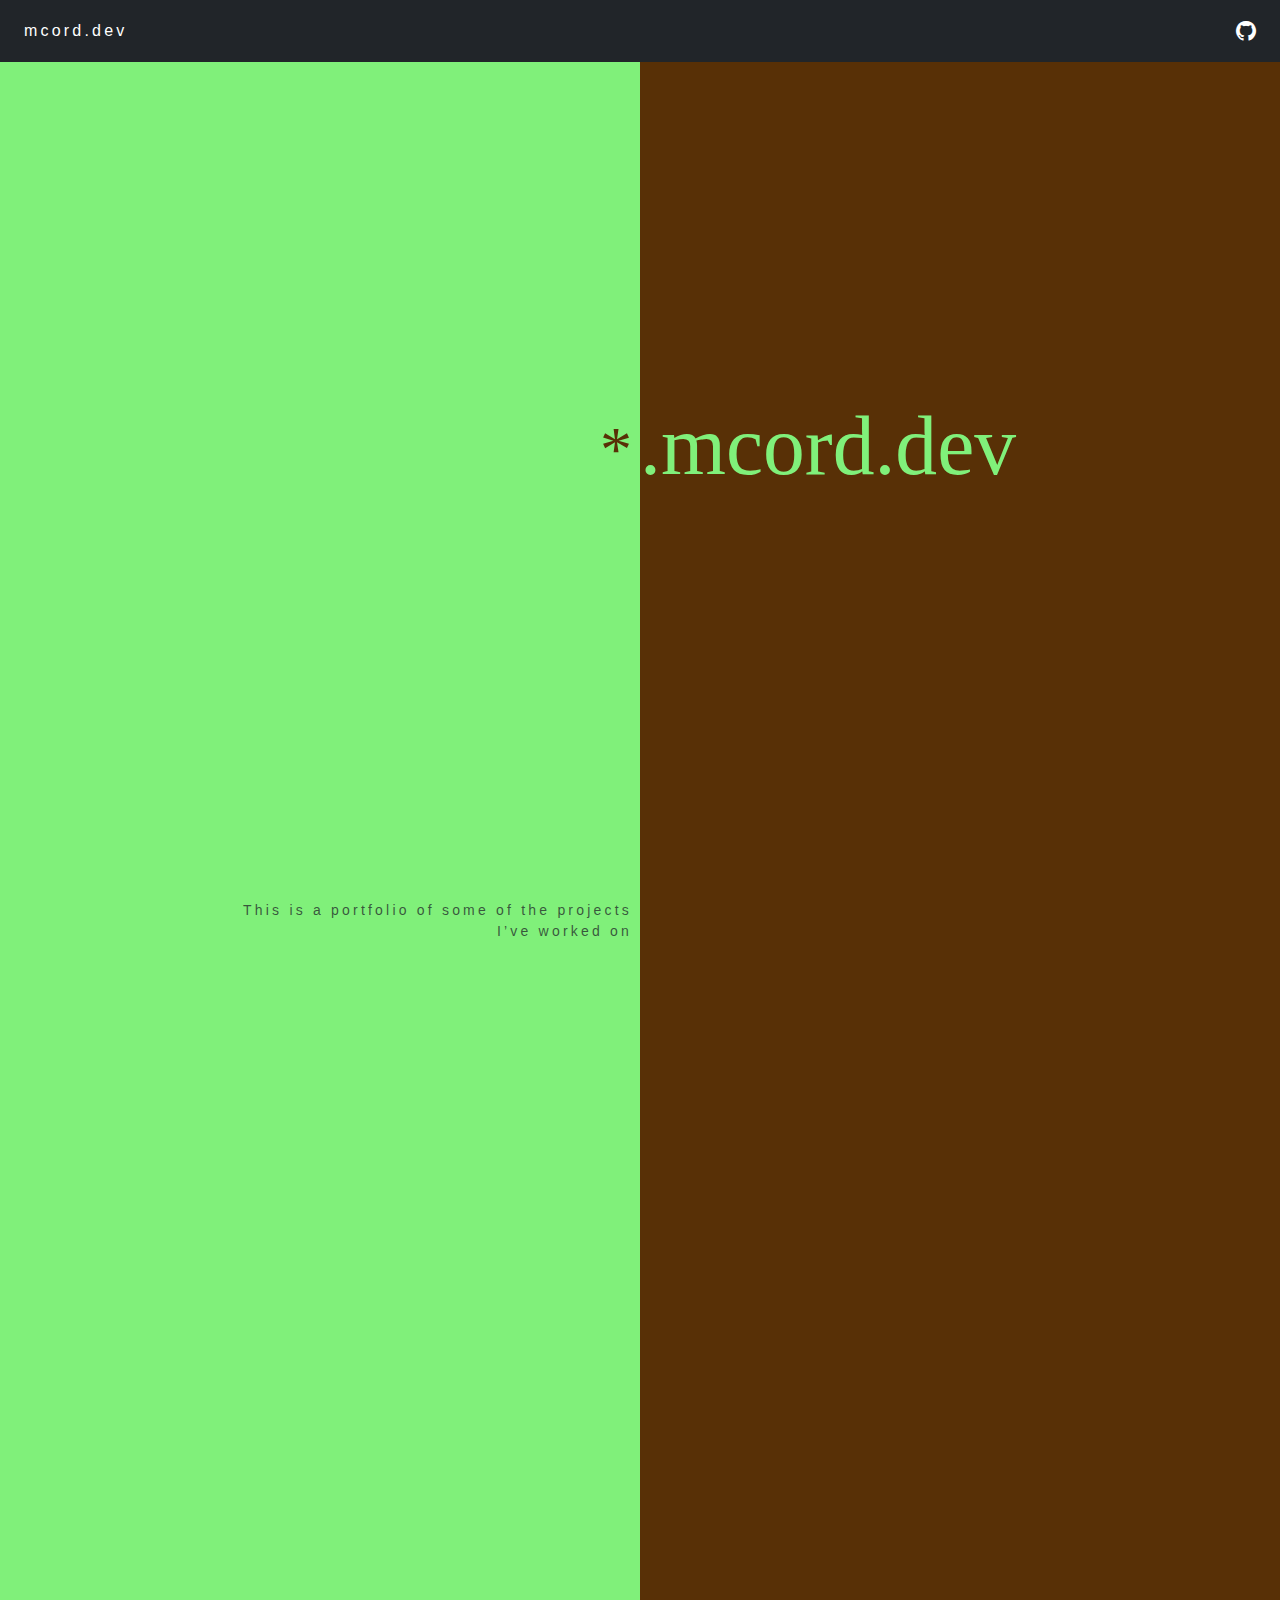
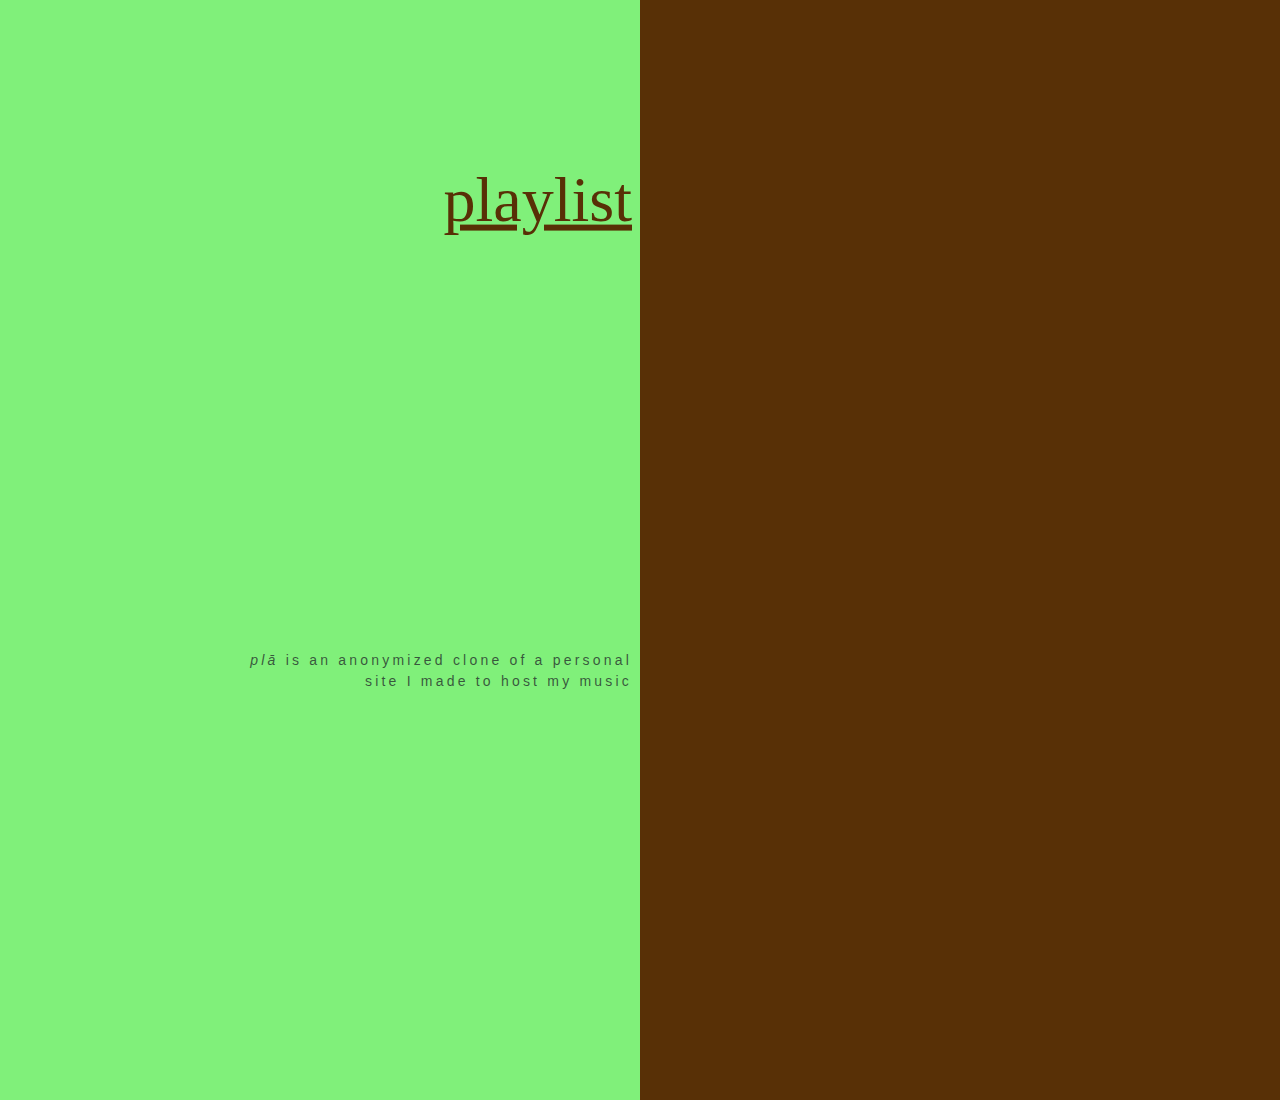
==== index.html @ 4f56c8f6 "update colors" ====
<!DOCTYPE html>
<html lang="en">
  <head>
    <meta charset="UTF-8">
    <meta name="viewport" content="width=device-width, initial-scale=1.0">

    <link rel="stylesheet" href="https://cdn.jsdelivr.net/npm/bootstrap@5.3.0/dist/css/bootstrap.min.css">
    <link rel="stylesheet" href="https://cdn.jsdelivr.net/npm/bootstrap-icons@1.11.1/font/bootstrap-icons.css">

    <link rel="stylesheet" href="/assets/stylesheets/theme.css">

    <title>mcord.dev</title>
  </head>
  <body class="bg-chocolate text-mint">
    <nav
      class="position-fixed w-100 bg-dark px-4 py-3 d-flex justify-content-between align-items-center"
      style="top: 0; z-index: 1000;"
    >
      <div>
        <a href="/" class="text-white text-decoration-none">mcord.dev</a>
      </div>

      <div>
        <a
          href="https://github.com/mcordova47/mcord.dev"
          class="text-white text-decoration-none lead letter-spacing-0"
          alt="github"
          target="_blank"
        >
          <span class="bi bi-github"></span>
        </a>
      </div>
    </nav>

    <div class="dvh-100 position-fixed w-50 d-flex justify-content-start align-items-center" style="top: 0; right: 0;">
      <h1 class="display-4 display-md-1">.mcord.dev</h1>
    </div>

    <div class="w-50 bg-mint text-chocolate">
      <!-- first section is 100dvh so that it’s the only thing on the page on load -->
      <div class="dvh-100 pe-2 container-left">
        <div class="display-3 position-sticky top-50 text-end translate-middle-y">*</div>
      </div>

      <!-- all subtext sections are 100dvh and not sticky so that there is a full page before the next section appears -->
      <div class="dvh-100 pe-2 container-left">
        <p class="text-end text-muted small">
          This is a portfolio of some of the projects I’ve worked on
        </p>
      </div>

      <!-- all projects are 50dvh so that the subtext starts scrolling as soon as the header reaches the middle of the page -->
      <div class="dvh-50 pe-2 container-left">
        <a
          href="https://playlist.mcord.dev"
          class="display-3 d-block text-chocolate position-sticky top-50 text-end translate-middle-y hover:opacity-75"
          target="_blank"
        >
          playlist
        </a>
      </div>

      <!-- the last section is 50dvh so that it stops around the middle of the page -->
      <div class="dvh-50 pe-2 container-left">
        <p class="text-end text-muted small">
          <em>plā</em> is an anonymized clone of a personal site I made to host my music
        </p>
      </div>
    </div>
  </body>
</html>
---- assets/stylesheets/theme.css ----
body {
  font-family: Futura, sans-serif;
  letter-spacing: 0.2em;
}

h1, h2, h3, h4, h5, h6,
.h1, .h2, .h3, .h4, .h5, .h6,
.display-1, .display-2, .display-3, .display-4, .display-5, .display-6,
.display-md-1 {
  font-family: 'Georgia', 'Times New Roman', Times, serif;
  letter-spacing: 0;
}

.letter-spacing-0 {
  letter-spacing: 0;
}

body, .text-main {
  color: #104A84;
}

body {
  background-color: #d2f4ff;
}

.hover\:opacity-75:hover {
  opacity: 0.75;
}

@media (min-width: 800px) {
  .display-md-1 {
    font-size: calc(1.625rem + 4.5vw);
    font-weight: 300;
    line-height: 1.2;
  }
}

.vh-50 {
  height: 50vh;
}

.bg-cream {
  background-color: #fff0dd;
}

.container-left {
  max-width: 400px;
  margin-left: auto;
}

.dvh-100 {
  height: 100dvh;
}

.dvh-50 {
  height: 50dvh;
}

.text-mint {
  color: #80F07A !important;
}

.text-chocolate {
  color: #583006 !important;
}

.bg-mint {
  background-color: #80F07A !important;
}

.bg-chocolate {
  background-color: #583006 !important;
}
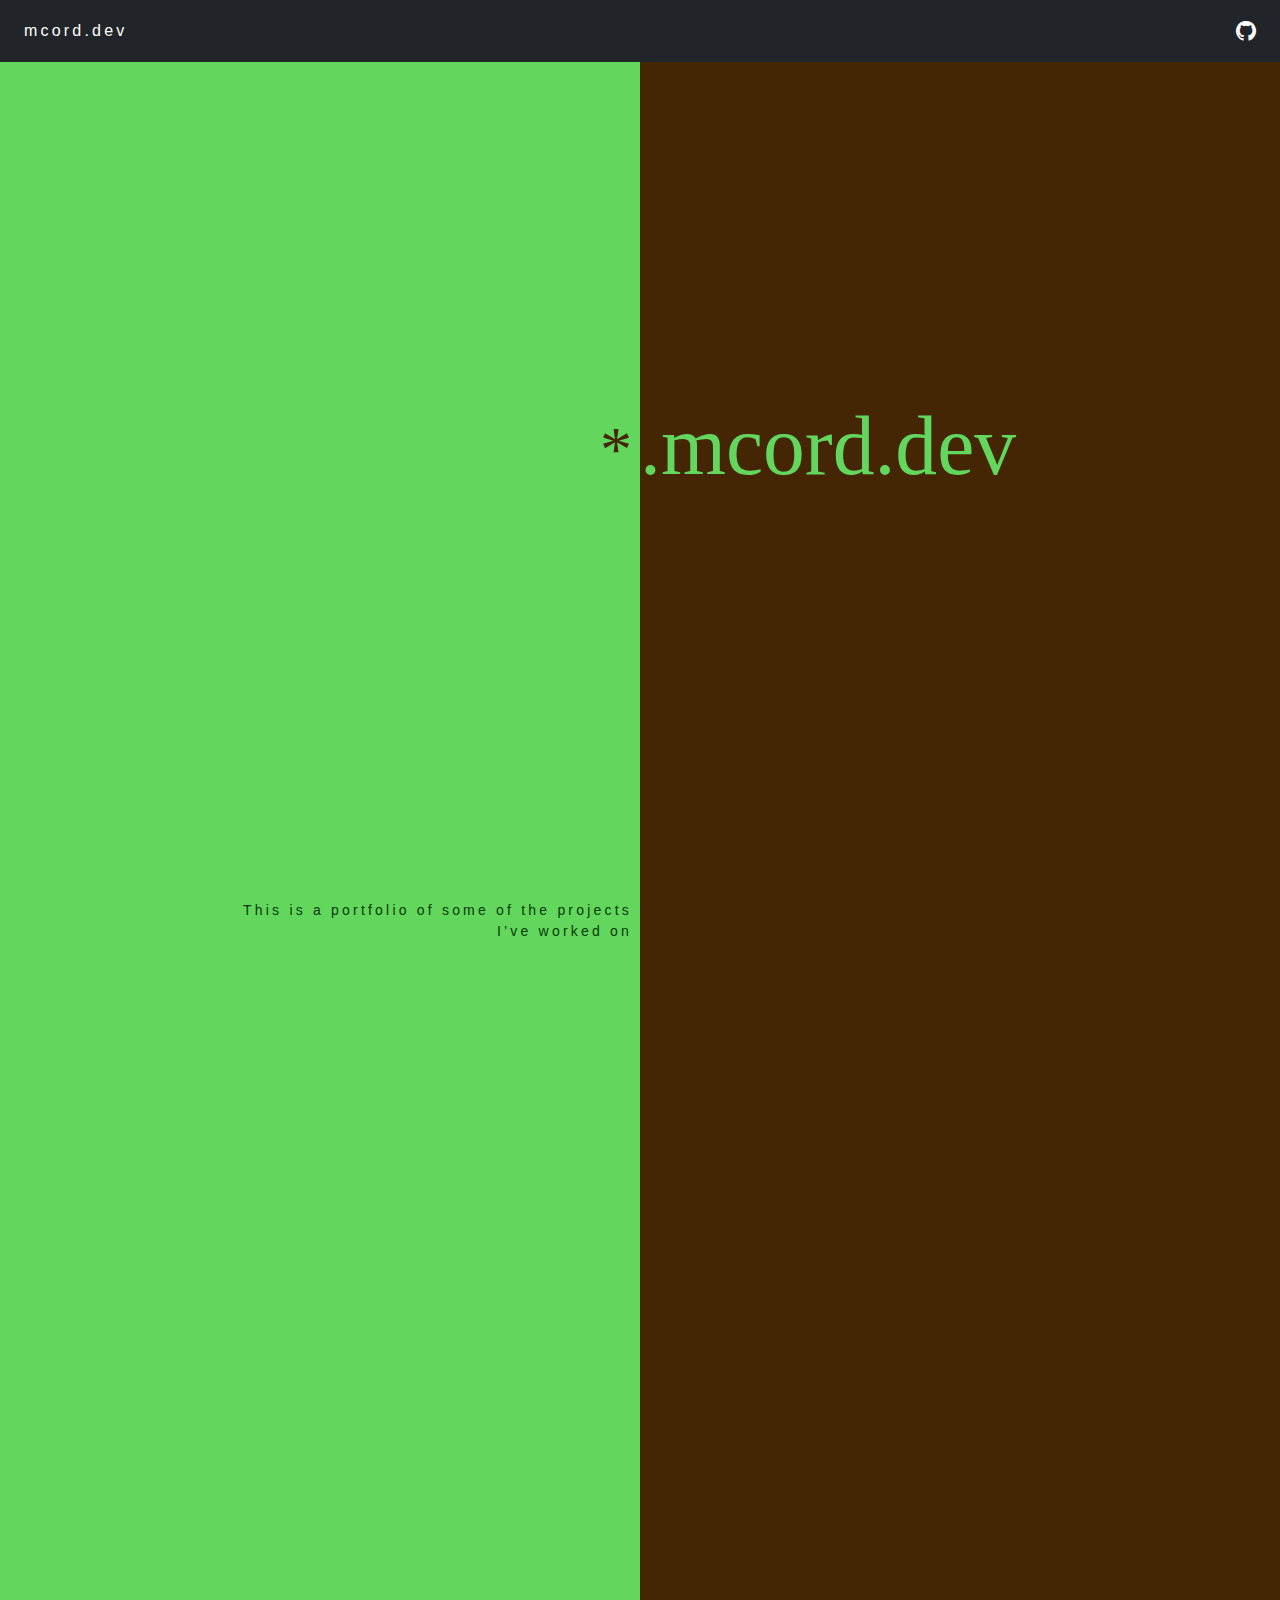
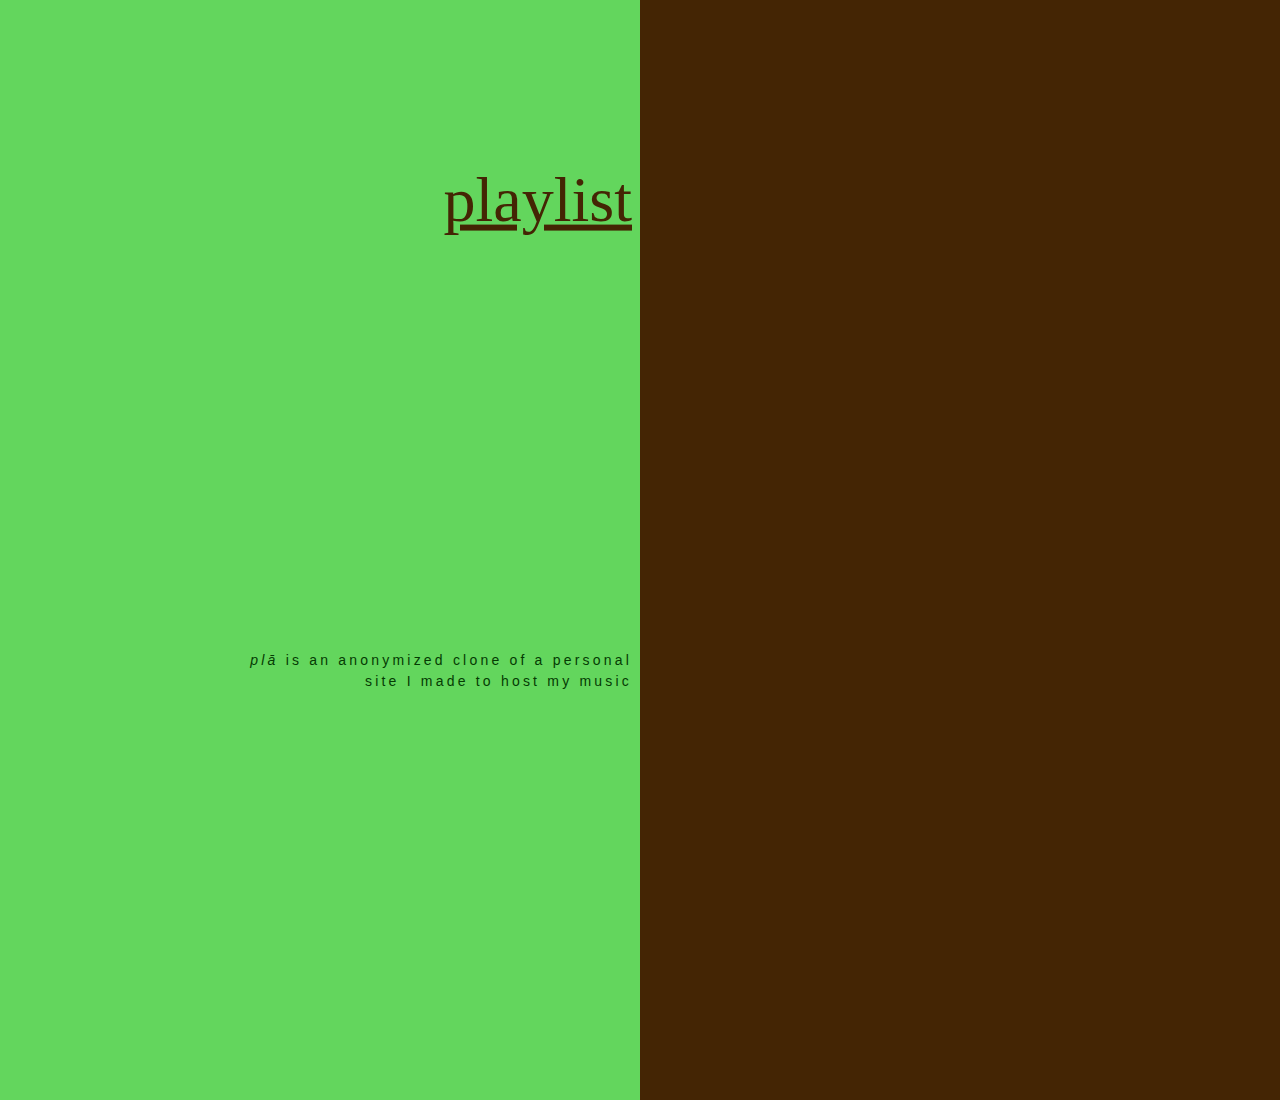
==== commit cdf69296: "update colors" ====
--- a/index.html
+++ b/index.html
@@ -44,7 +44,7 @@
 
       <!-- all subtext sections are 100dvh and not sticky so that there is a full page before the next section appears -->
       <div class="dvh-100 pe-2 container-left">
-        <p class="text-end text-muted small">
+        <p class="text-end text-mint-dark small">
           This is a portfolio of some of the projects I’ve worked on
         </p>
       </div>
@@ -62,7 +62,7 @@
 
       <!-- the last section is 50dvh so that it stops around the middle of the page -->
       <div class="dvh-50 pe-2 container-left">
-        <p class="text-end text-muted small">
+        <p class="text-end text-mint-dark small">
           <em>plā</em> is an anonymized clone of a personal site I made to host my music
         </p>
       </div>
--- a/assets/stylesheets/theme.css
+++ b/assets/stylesheets/theme.css
@@ -57,17 +57,21 @@
 }
 
 .text-mint {
-  color: #80F07A !important;
+  color: #63d65d !important;
 }
 
 .text-chocolate {
-  color: #583006 !important;
+  color: #442504 !important;
 }
 
 .bg-mint {
-  background-color: #80F07A !important;
+  background-color: #63d65d !important;
 }
 
 .bg-chocolate {
-  background-color: #583006 !important;
+  background-color: #442504 !important;
 }
+
+.text-mint-dark {
+  color: #053b03 !important;
+}
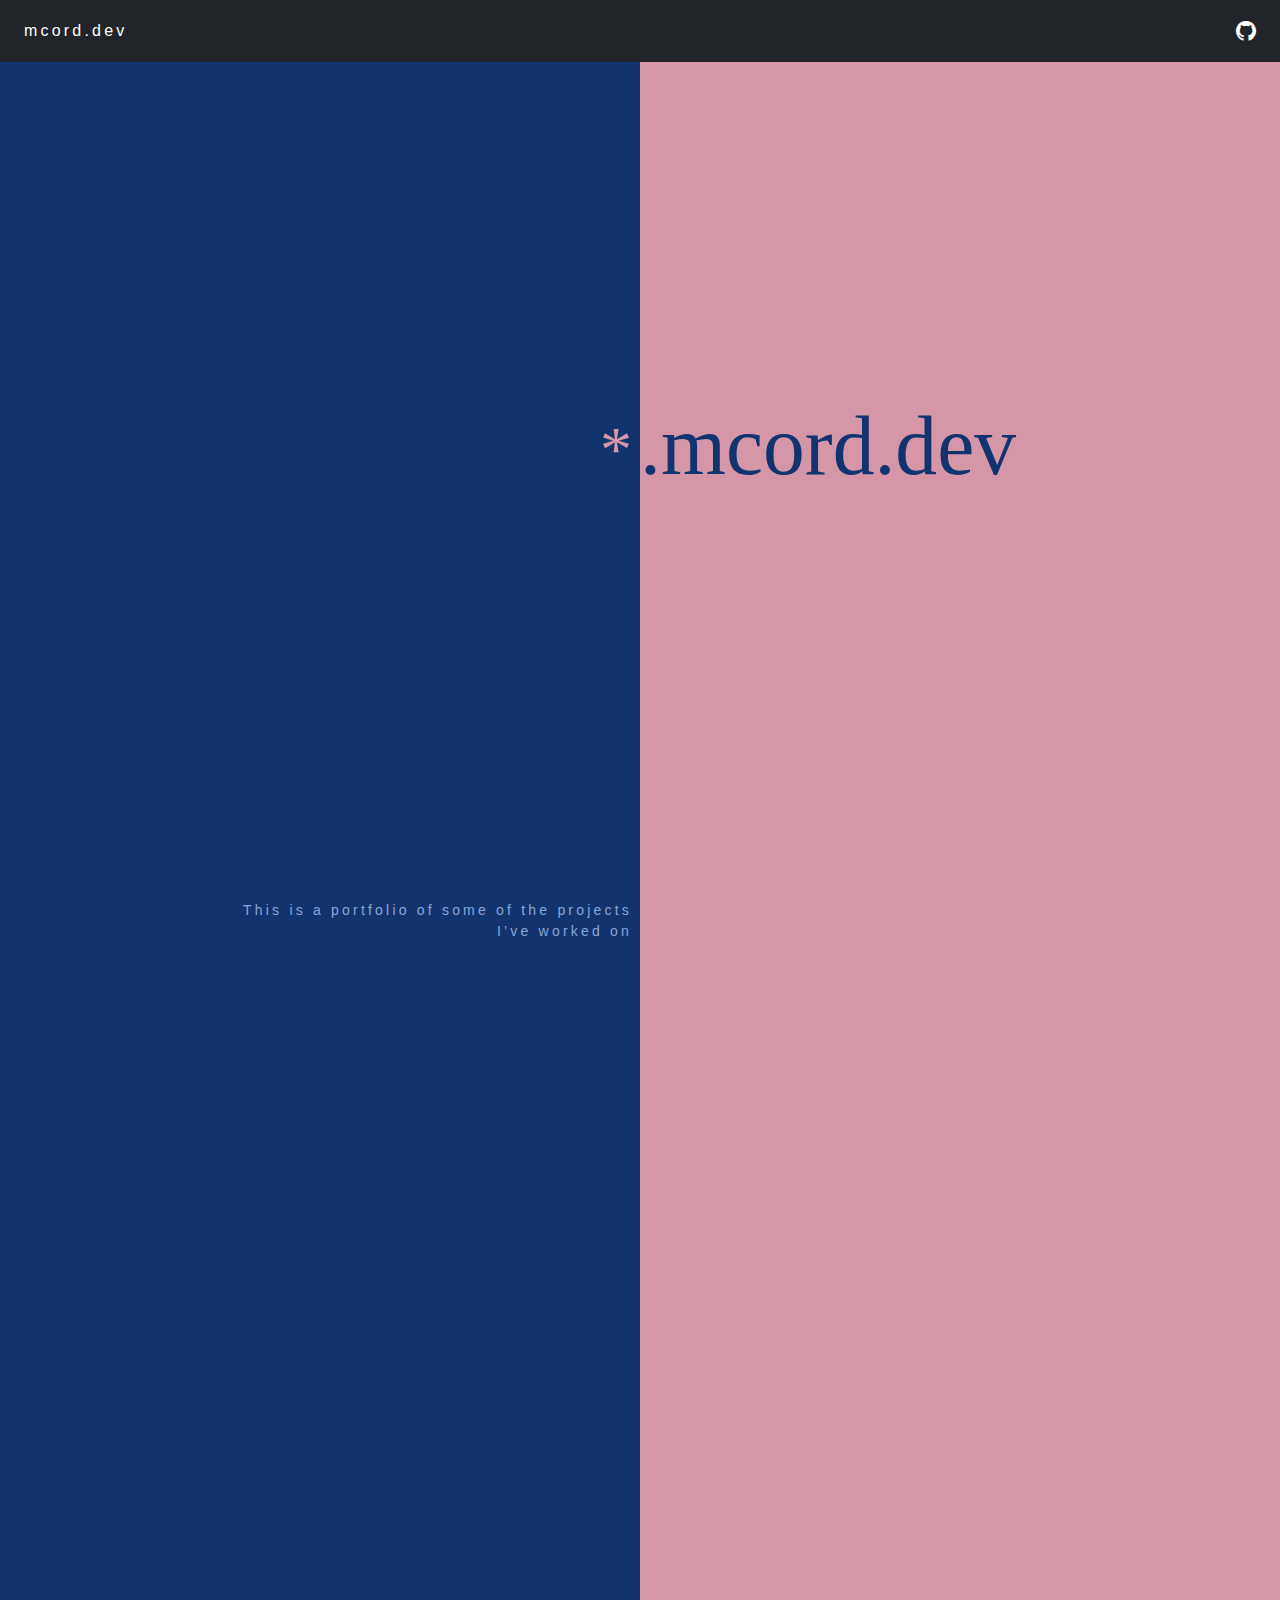
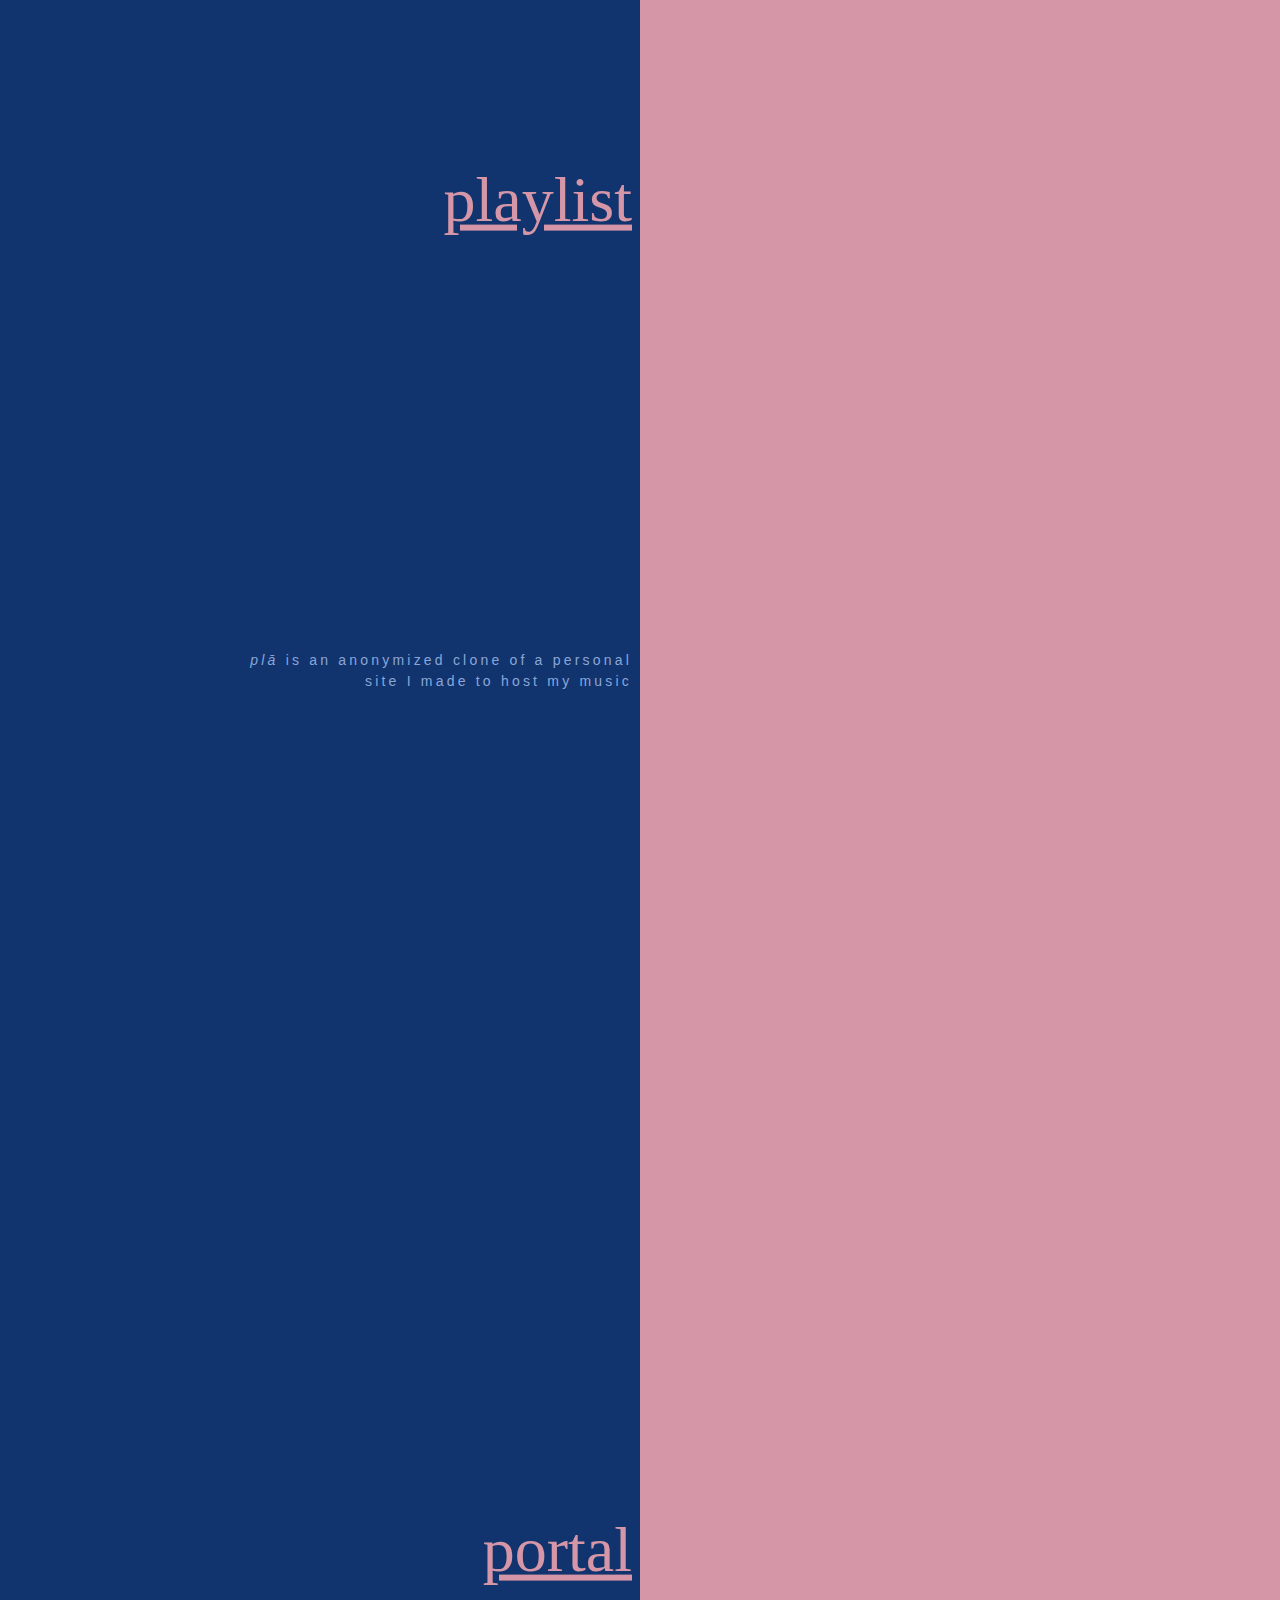
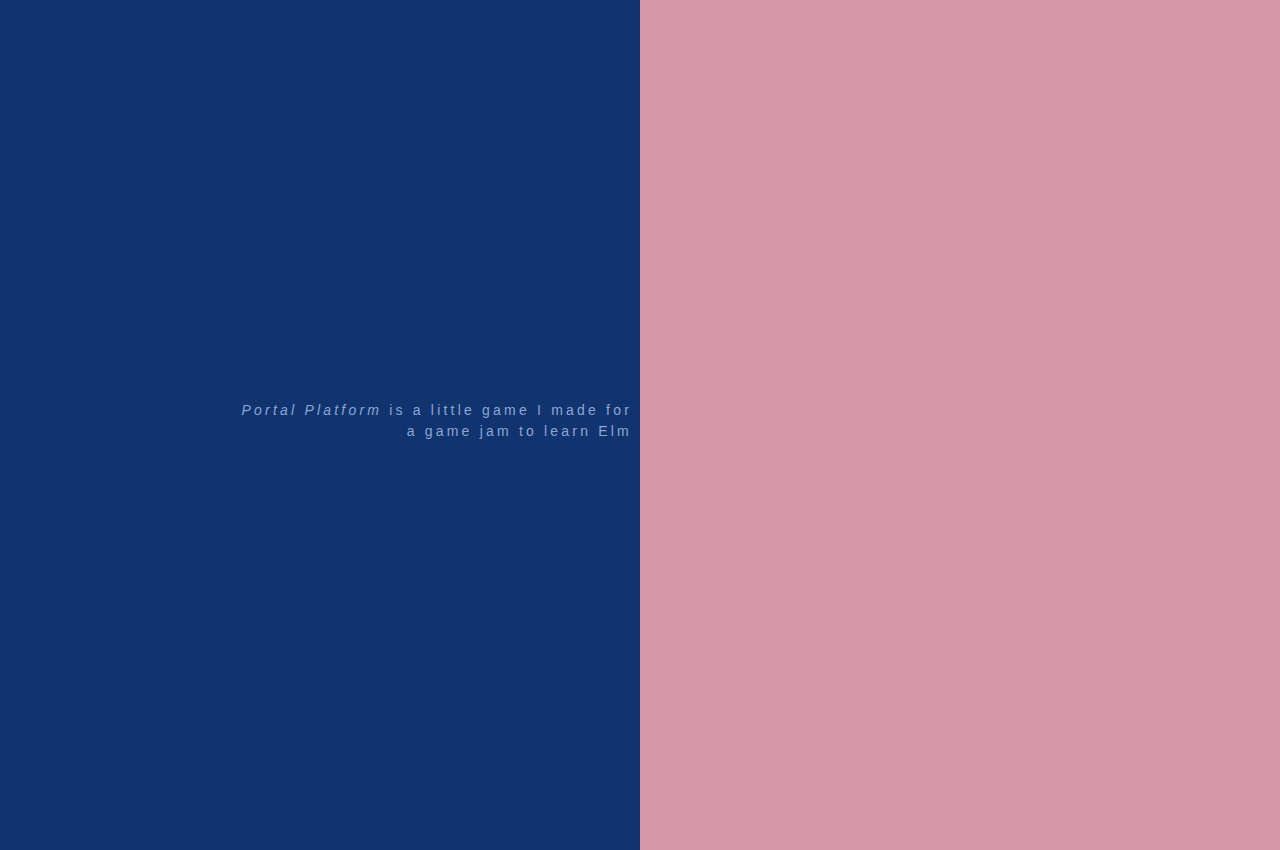
==== commit 08b96be2: "add portal.mcord.dev" ====
--- a/index.html
+++ b/index.html
@@ -11,7 +11,7 @@
 
     <title>mcord.dev</title>
   </head>
-  <body class="bg-chocolate text-mint">
+  <body class="bg-secondary text-primary">
     <nav
       class="position-fixed w-100 bg-dark px-4 py-3 d-flex justify-content-between align-items-center"
       style="top: 0; z-index: 1000;"
@@ -36,7 +36,7 @@
       <h1 class="display-4 display-md-1">.mcord.dev</h1>
     </div>
 
-    <div class="w-50 bg-mint text-chocolate">
+    <div class="w-50 bg-primary text-secondary">
       <!-- first section is 100dvh so that it’s the only thing on the page on load -->
       <div class="dvh-100 pe-2 container-left">
         <div class="display-3 position-sticky top-50 text-end translate-middle-y">*</div>
@@ -44,7 +44,7 @@
 
       <!-- all subtext sections are 100dvh and not sticky so that there is a full page before the next section appears -->
       <div class="dvh-100 pe-2 container-left">
-        <p class="text-end text-mint-dark small">
+        <p class="text-end text-accent small">
           This is a portfolio of some of the projects I’ve worked on
         </p>
       </div>
@@ -53,17 +53,33 @@
       <div class="dvh-50 pe-2 container-left">
         <a
           href="https://playlist.mcord.dev"
-          class="display-3 d-block text-chocolate position-sticky top-50 text-end translate-middle-y hover:opacity-75"
+          class="display-3 d-block text-secondary position-sticky top-50 text-end translate-middle-y hover:opacity-75"
           target="_blank"
         >
           playlist
         </a>
       </div>
 
+      <div class="dvh-100 pe-2 container-left">
+        <p class="text-end text-accent small">
+          <em>plā</em> is an anonymized clone of a personal site I made to host my music
+        </p>
+      </div>
+
+      <div class="dvh-50 pe-2 container-left">
+        <a
+          href="https://portal.mcord.dev"
+          class="display-3 d-block text-secondary position-sticky top-50 text-end translate-middle-y hover:opacity-75"
+          target="_blank"
+        >
+          portal
+        </a>
+      </div>
+
       <!-- the last section is 50dvh so that it stops around the middle of the page -->
       <div class="dvh-50 pe-2 container-left">
-        <p class="text-end text-mint-dark small">
-          <em>plā</em> is an anonymized clone of a personal site I made to host my music
+        <p class="text-end text-accent small">
+          <em>Portal Platform</em> is a little game I made for a game jam to learn Elm
         </p>
       </div>
     </div>
--- a/assets/stylesheets/theme.css
+++ b/assets/stylesheets/theme.css
@@ -1,3 +1,11 @@
+:root {
+  --bs-primary: rgb(18, 52, 110) !important;
+  --bs-primary-rgb: 18, 52, 110 !important;
+  --bs-secondary: rgb(213, 150, 167) !important;
+  --bs-secondary-rgb: 213, 150, 167 !important;
+  --accent-color: rgb(137, 166, 216) !important;
+}
+
 body {
   font-family: Futura, sans-serif;
   letter-spacing: 0.2em;
@@ -56,22 +64,6 @@
   height: 50dvh;
 }
 
-.text-mint {
-  color: #63d65d !important;
+.text-accent {
+  color: var(--accent-color) !important;
 }
-
-.text-chocolate {
-  color: #442504 !important;
-}
-
-.bg-mint {
-  background-color: #63d65d !important;
-}
-
-.bg-chocolate {
-  background-color: #442504 !important;
-}
-
-.text-mint-dark {
-  color: #053b03 !important;
-}
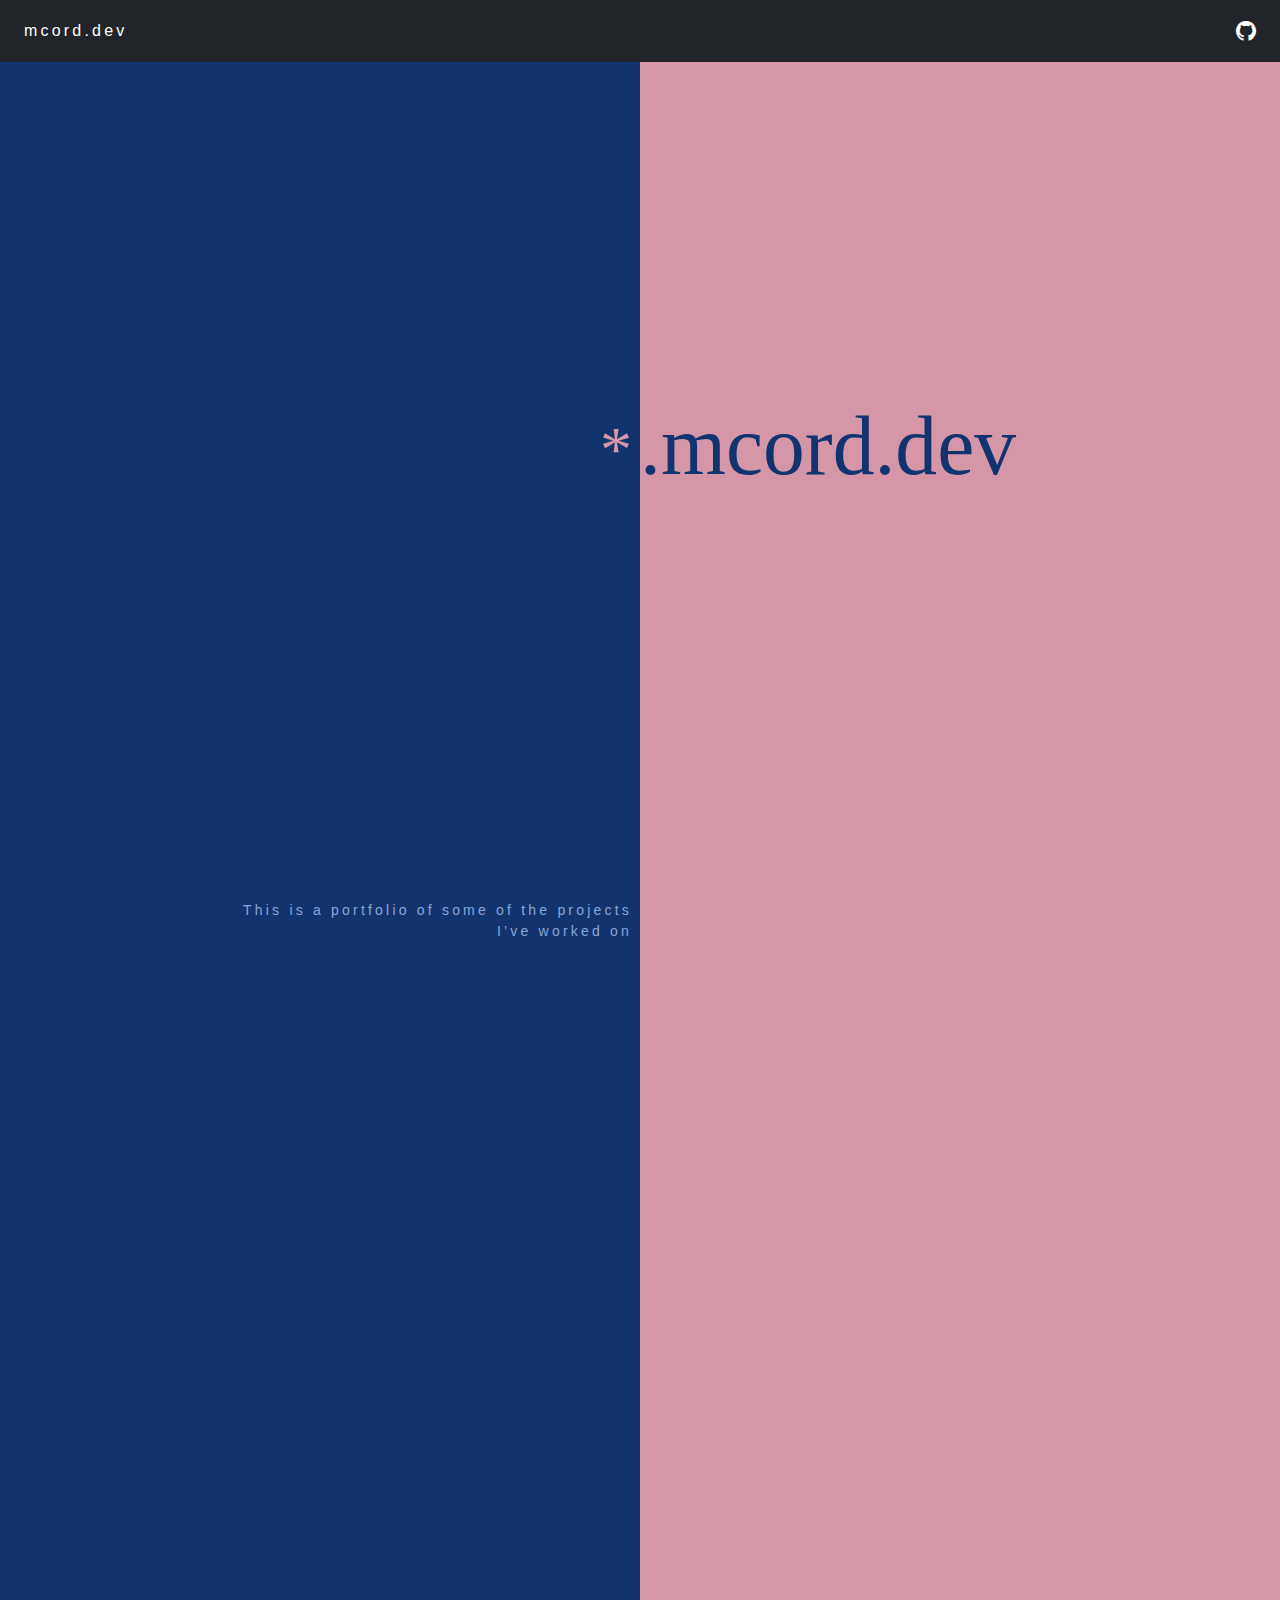
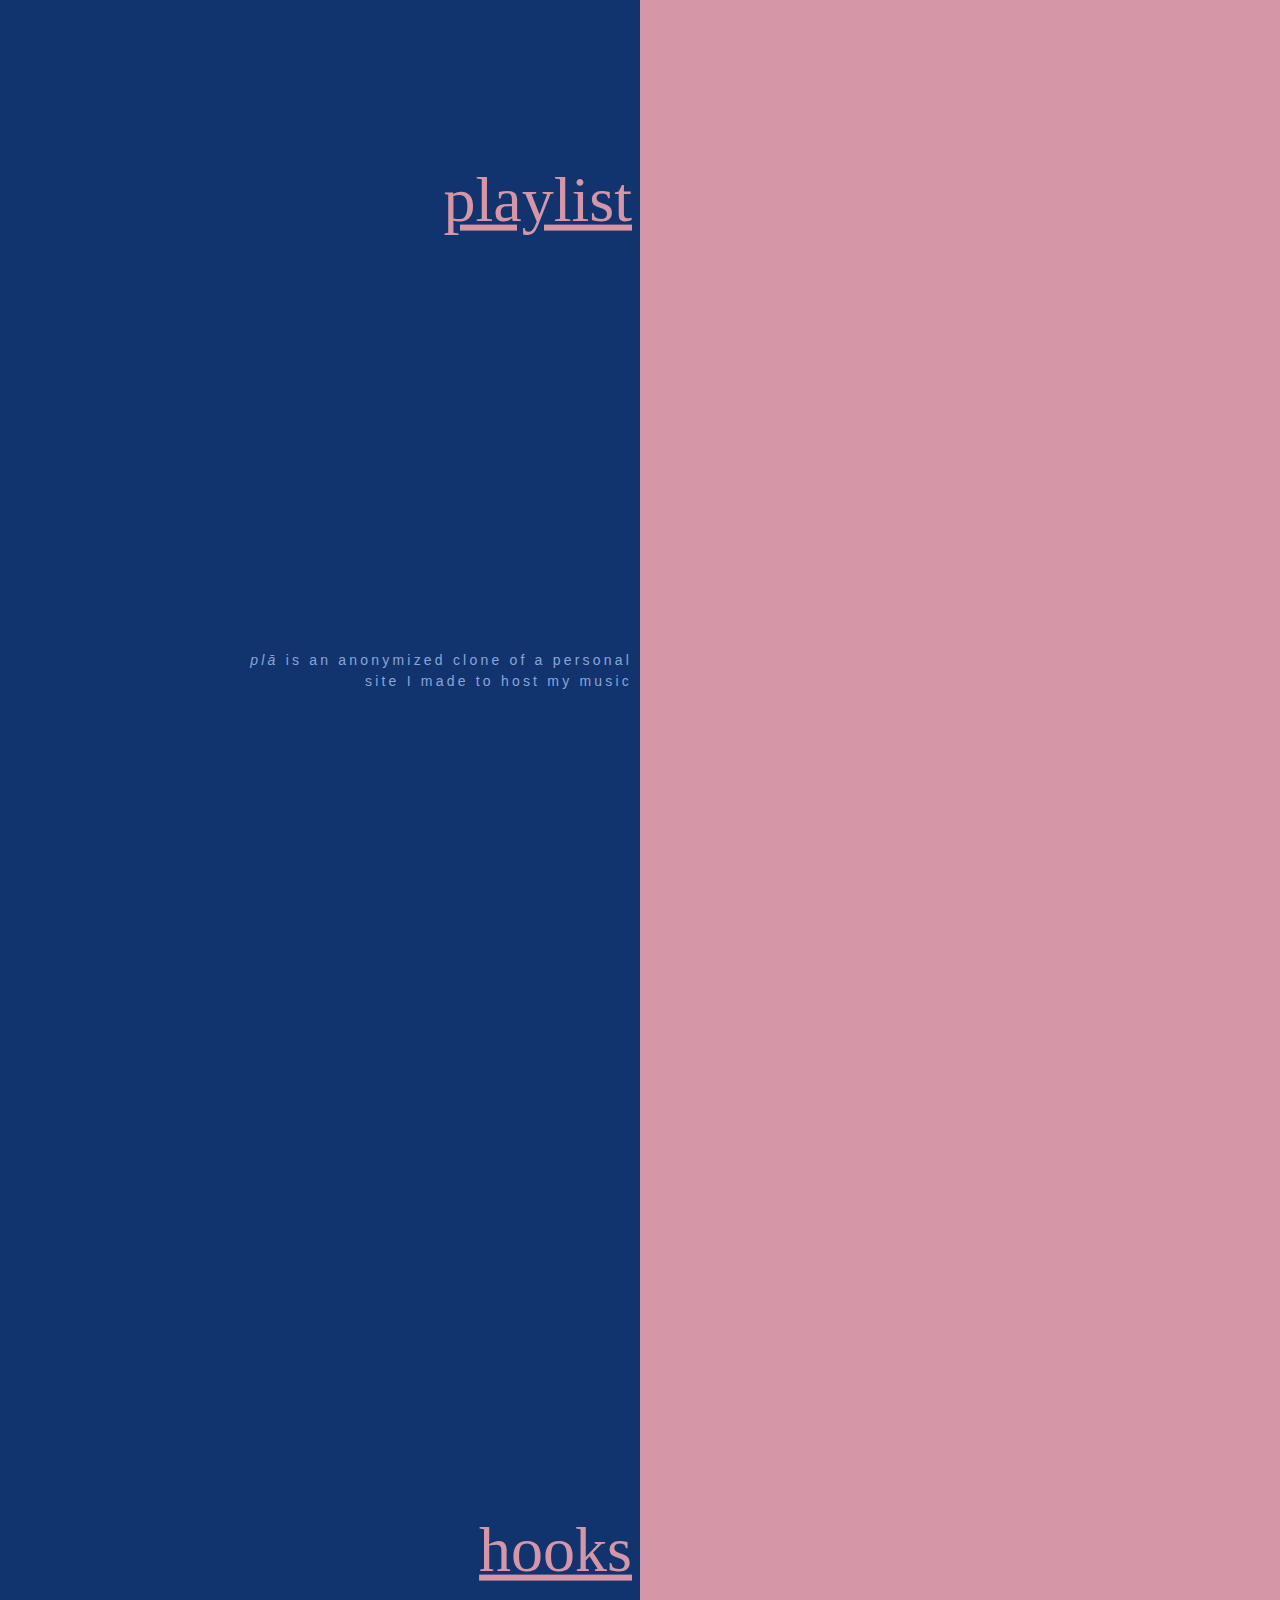
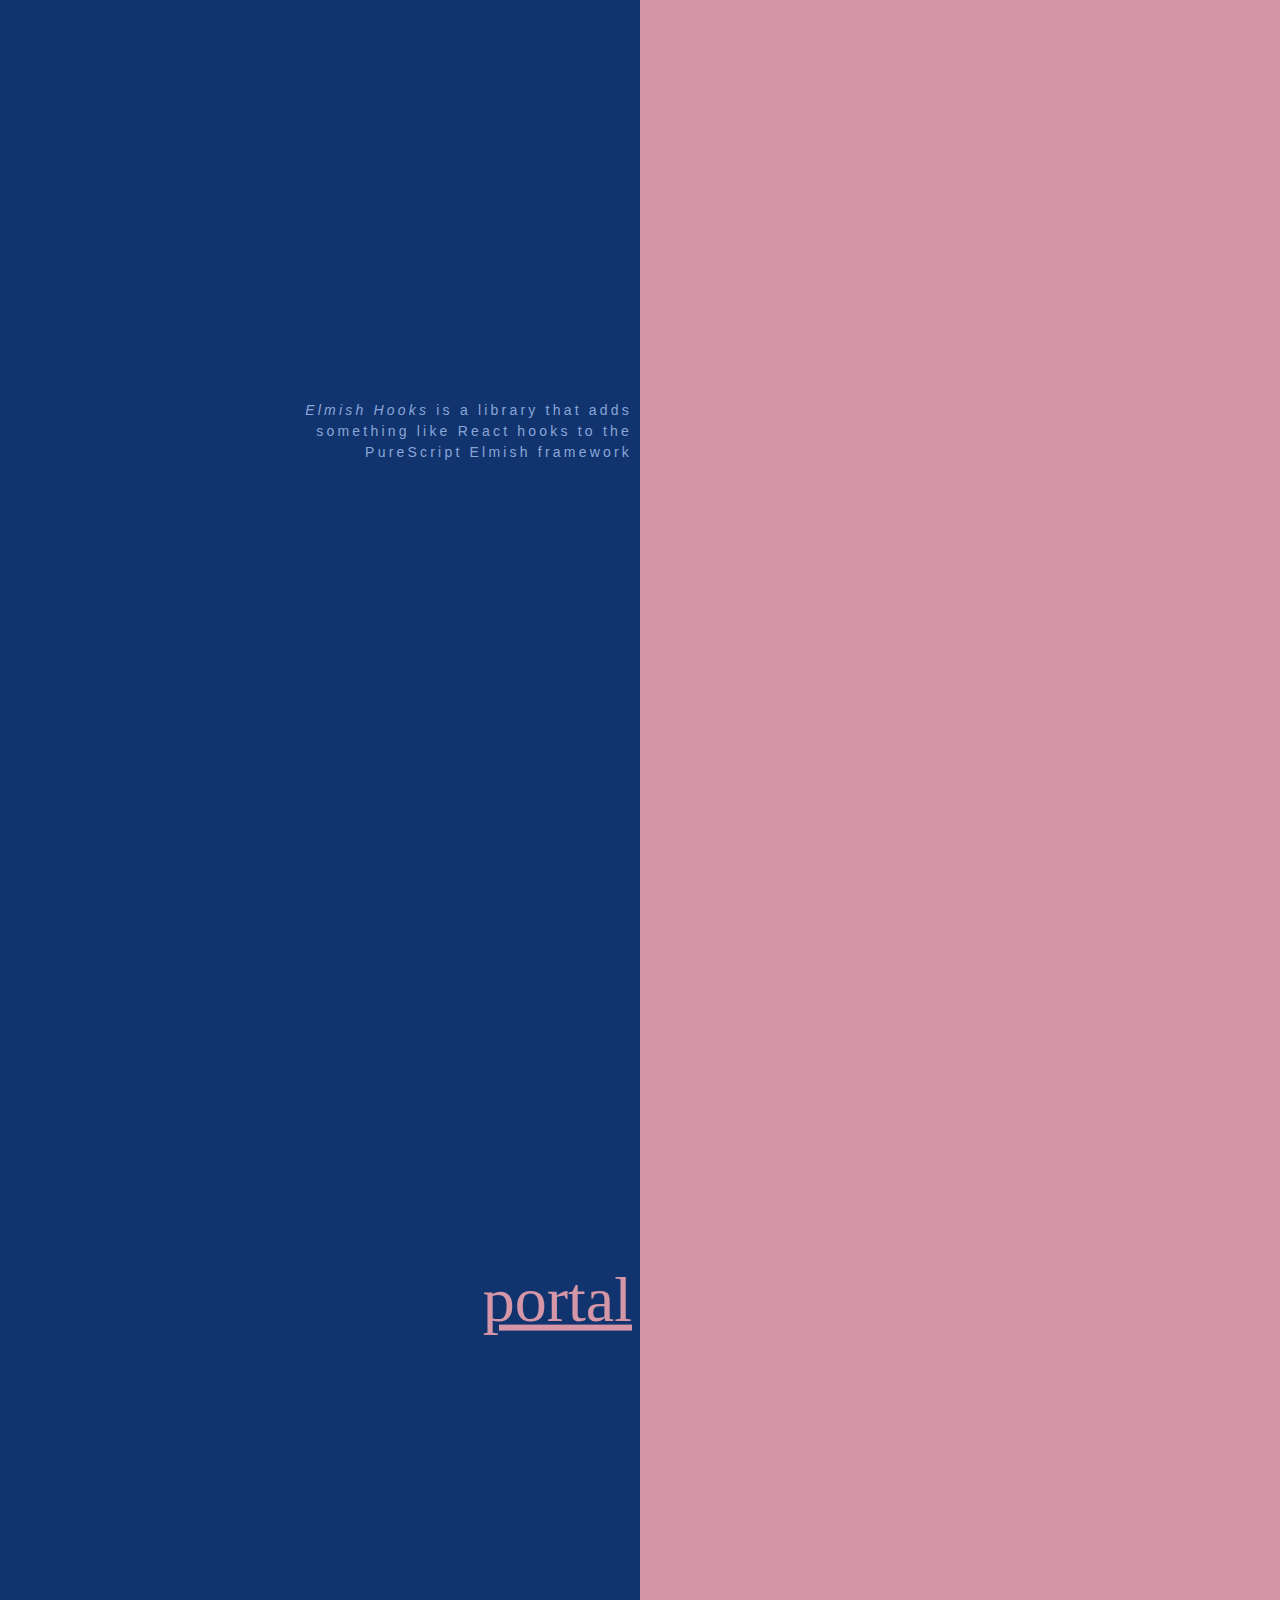
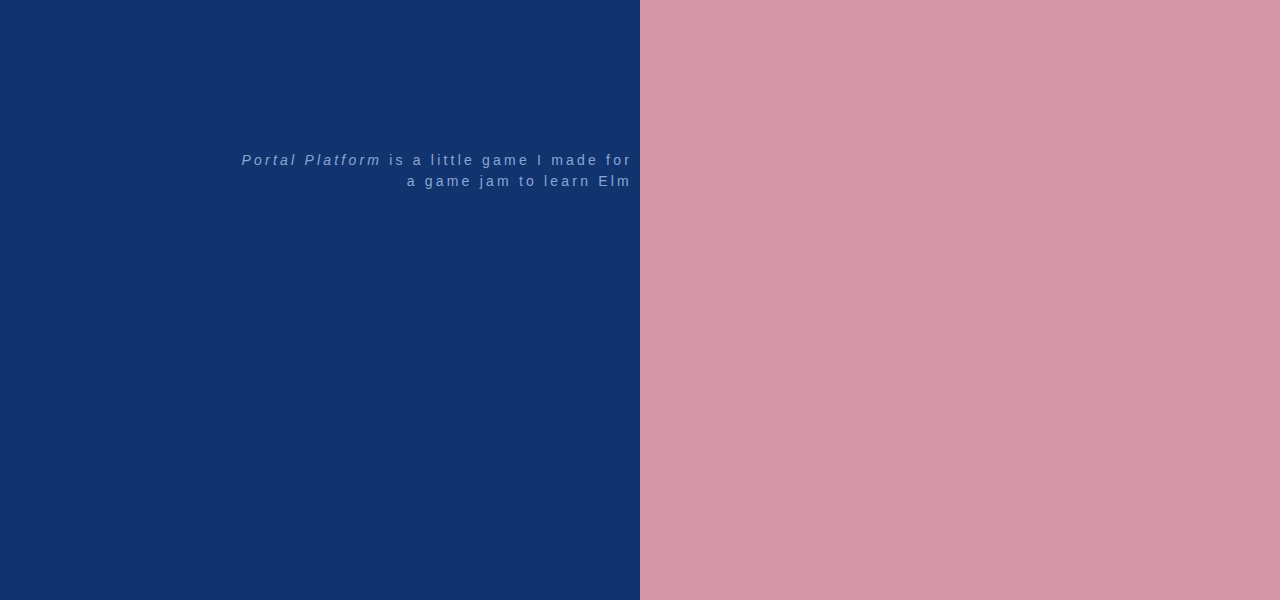
==== commit d9b1e539: "Add hooks.mcord.dev" ====
--- a/index.html
+++ b/index.html
@@ -68,6 +68,22 @@
 
       <div class="dvh-50 pe-2 container-left">
         <a
+          href="https://hooks.mcord.dev"
+          class="display-3 d-block text-secondary position-sticky top-50 text-end translate-middle-y hover:opacity-75"
+          target="_blank"
+        >
+          hooks
+        </a>
+      </div>
+
+      <div class="dvh-100 pe-2 container-left">
+        <p class="text-end text-accent small">
+          <em>Elmish Hooks</em> is a library that adds something like React hooks to the PureScript Elmish framework
+        </p>
+      </div>
+
+      <div class="dvh-50 pe-2 container-left">
+        <a
           href="https://portal.mcord.dev"
           class="display-3 d-block text-secondary position-sticky top-50 text-end translate-middle-y hover:opacity-75"
           target="_blank"
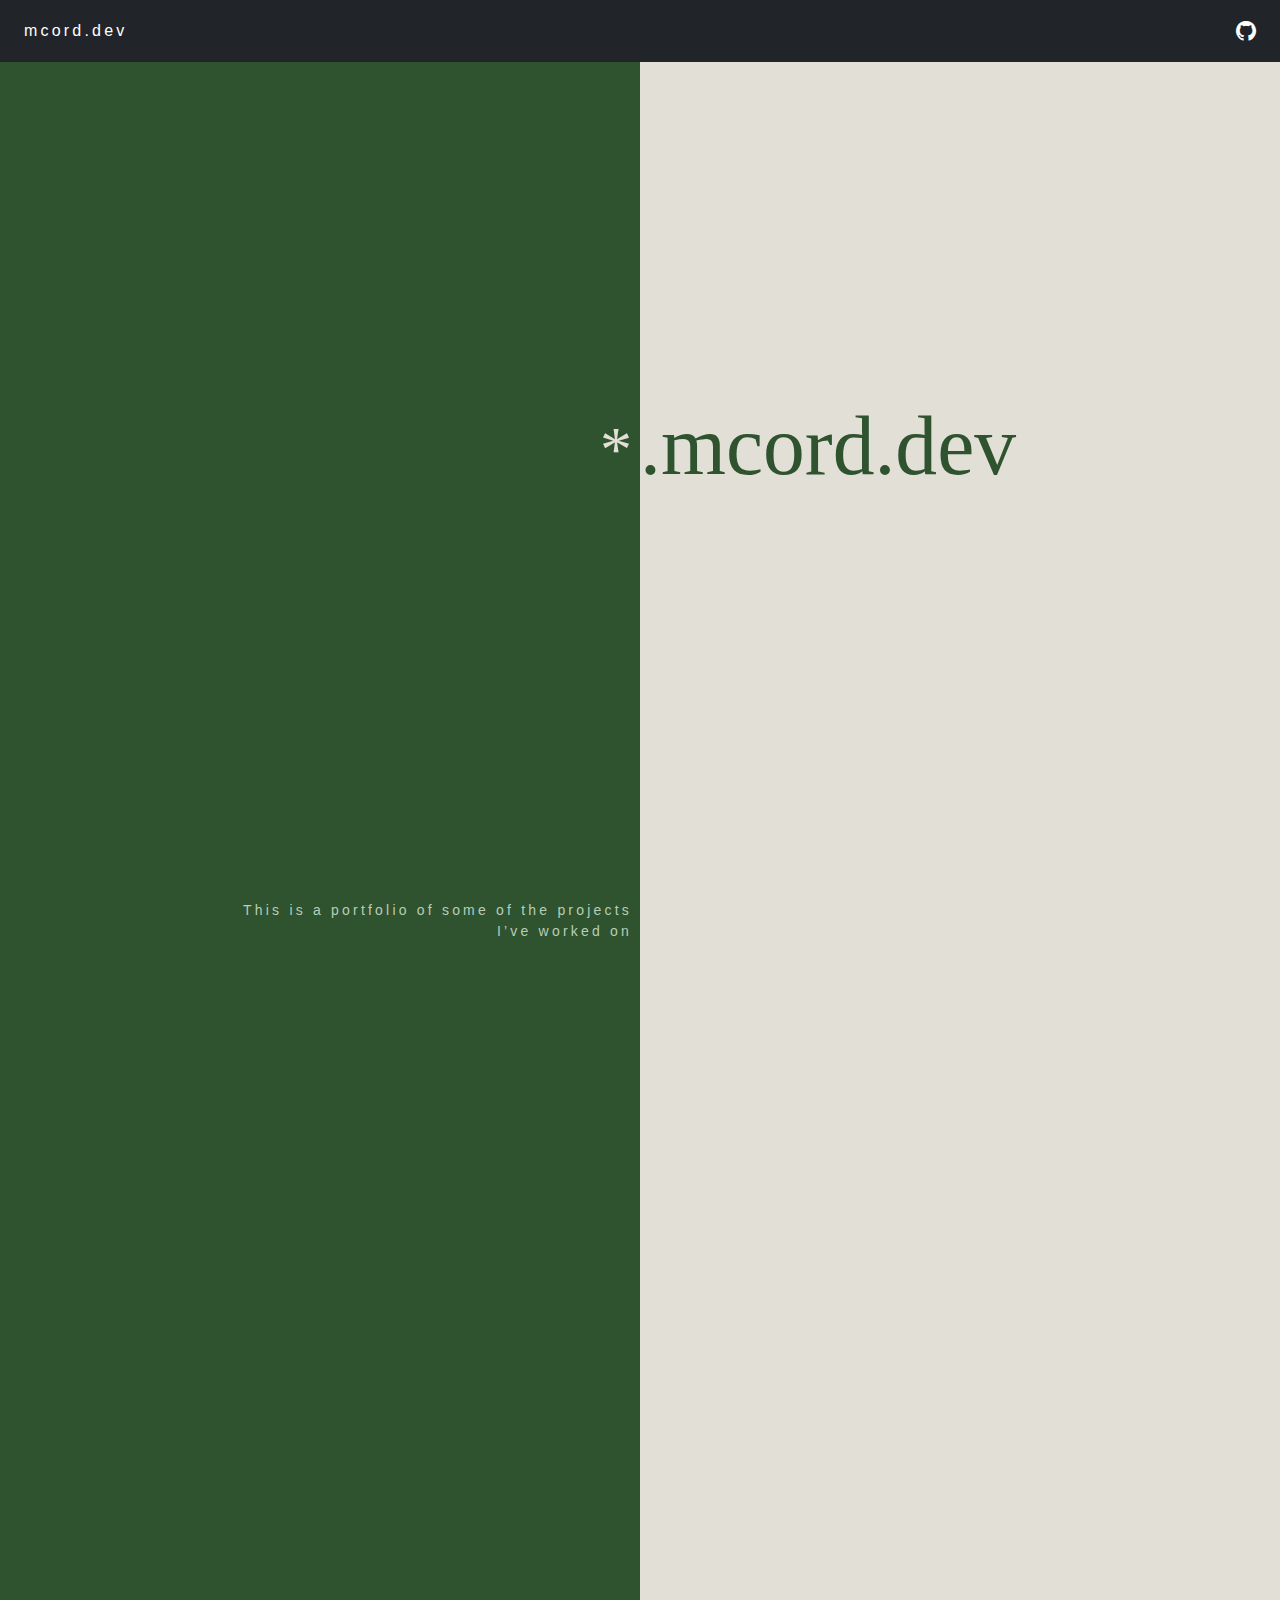
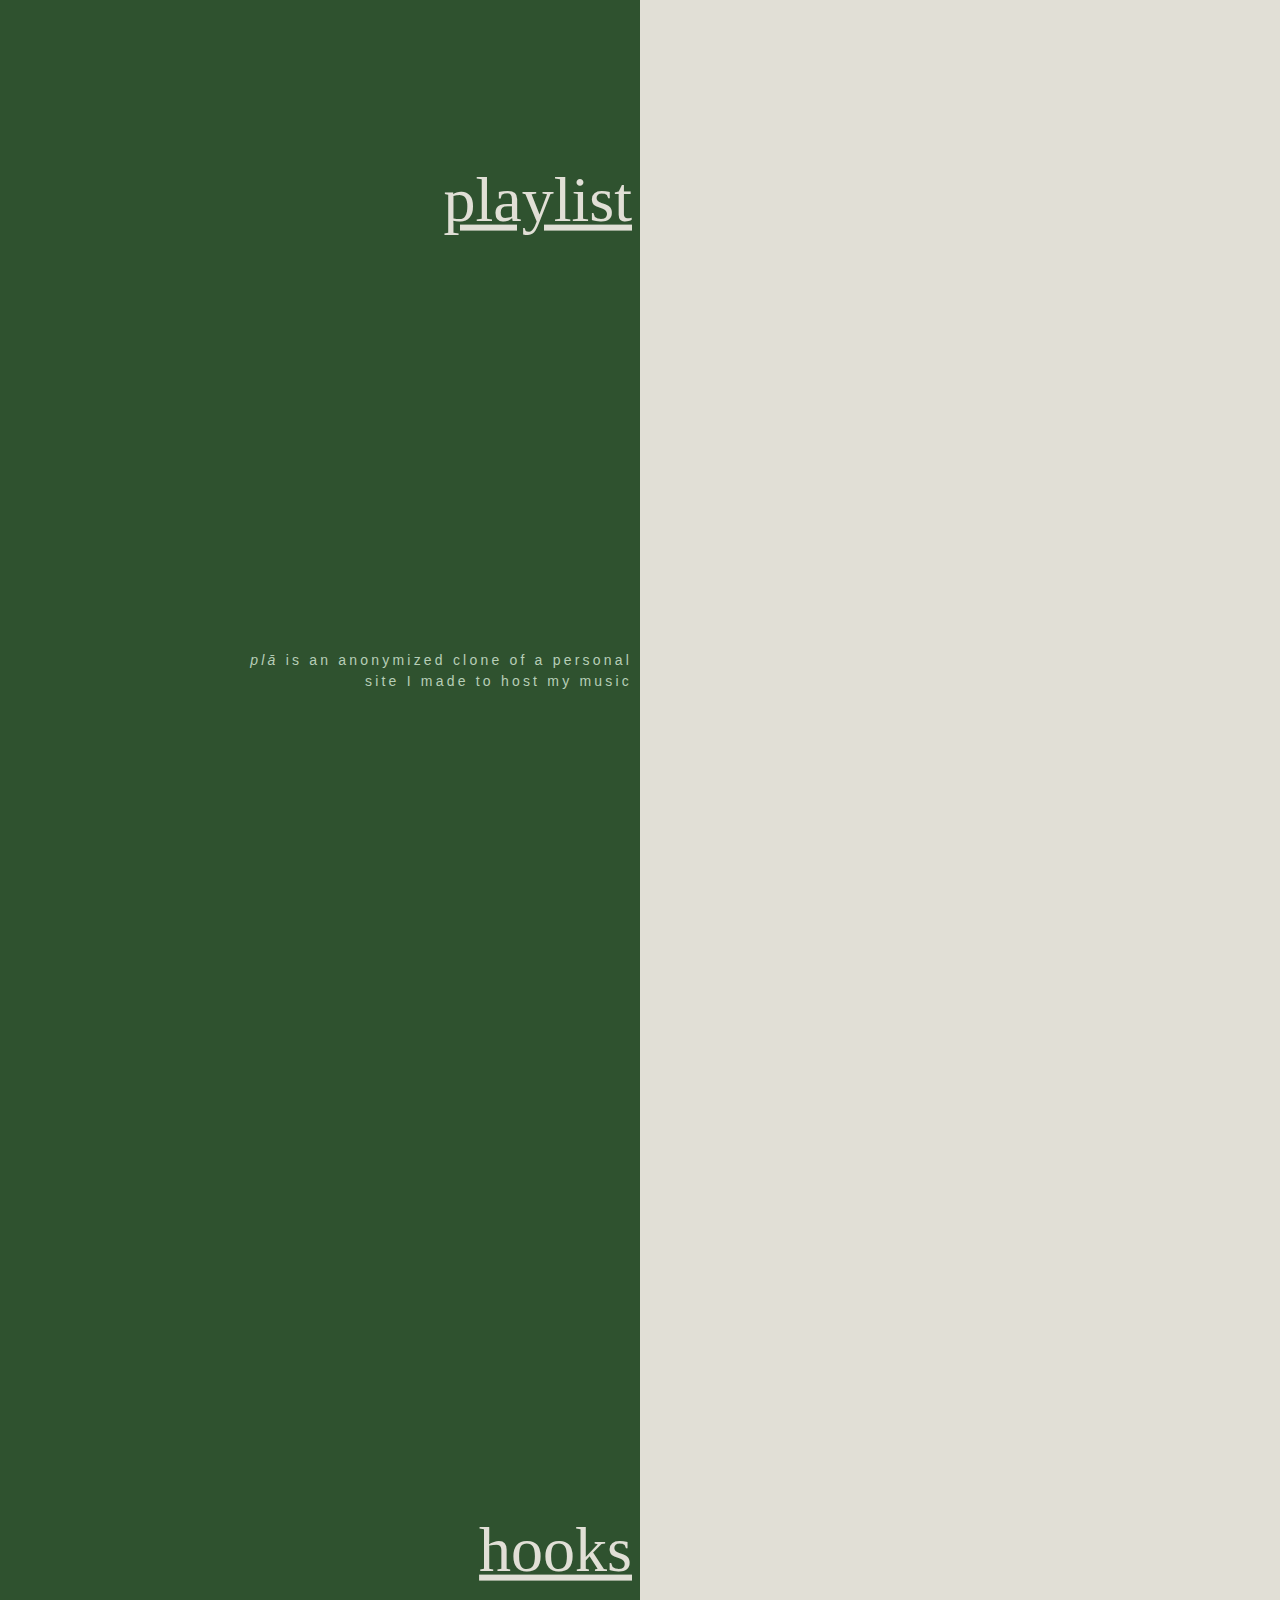
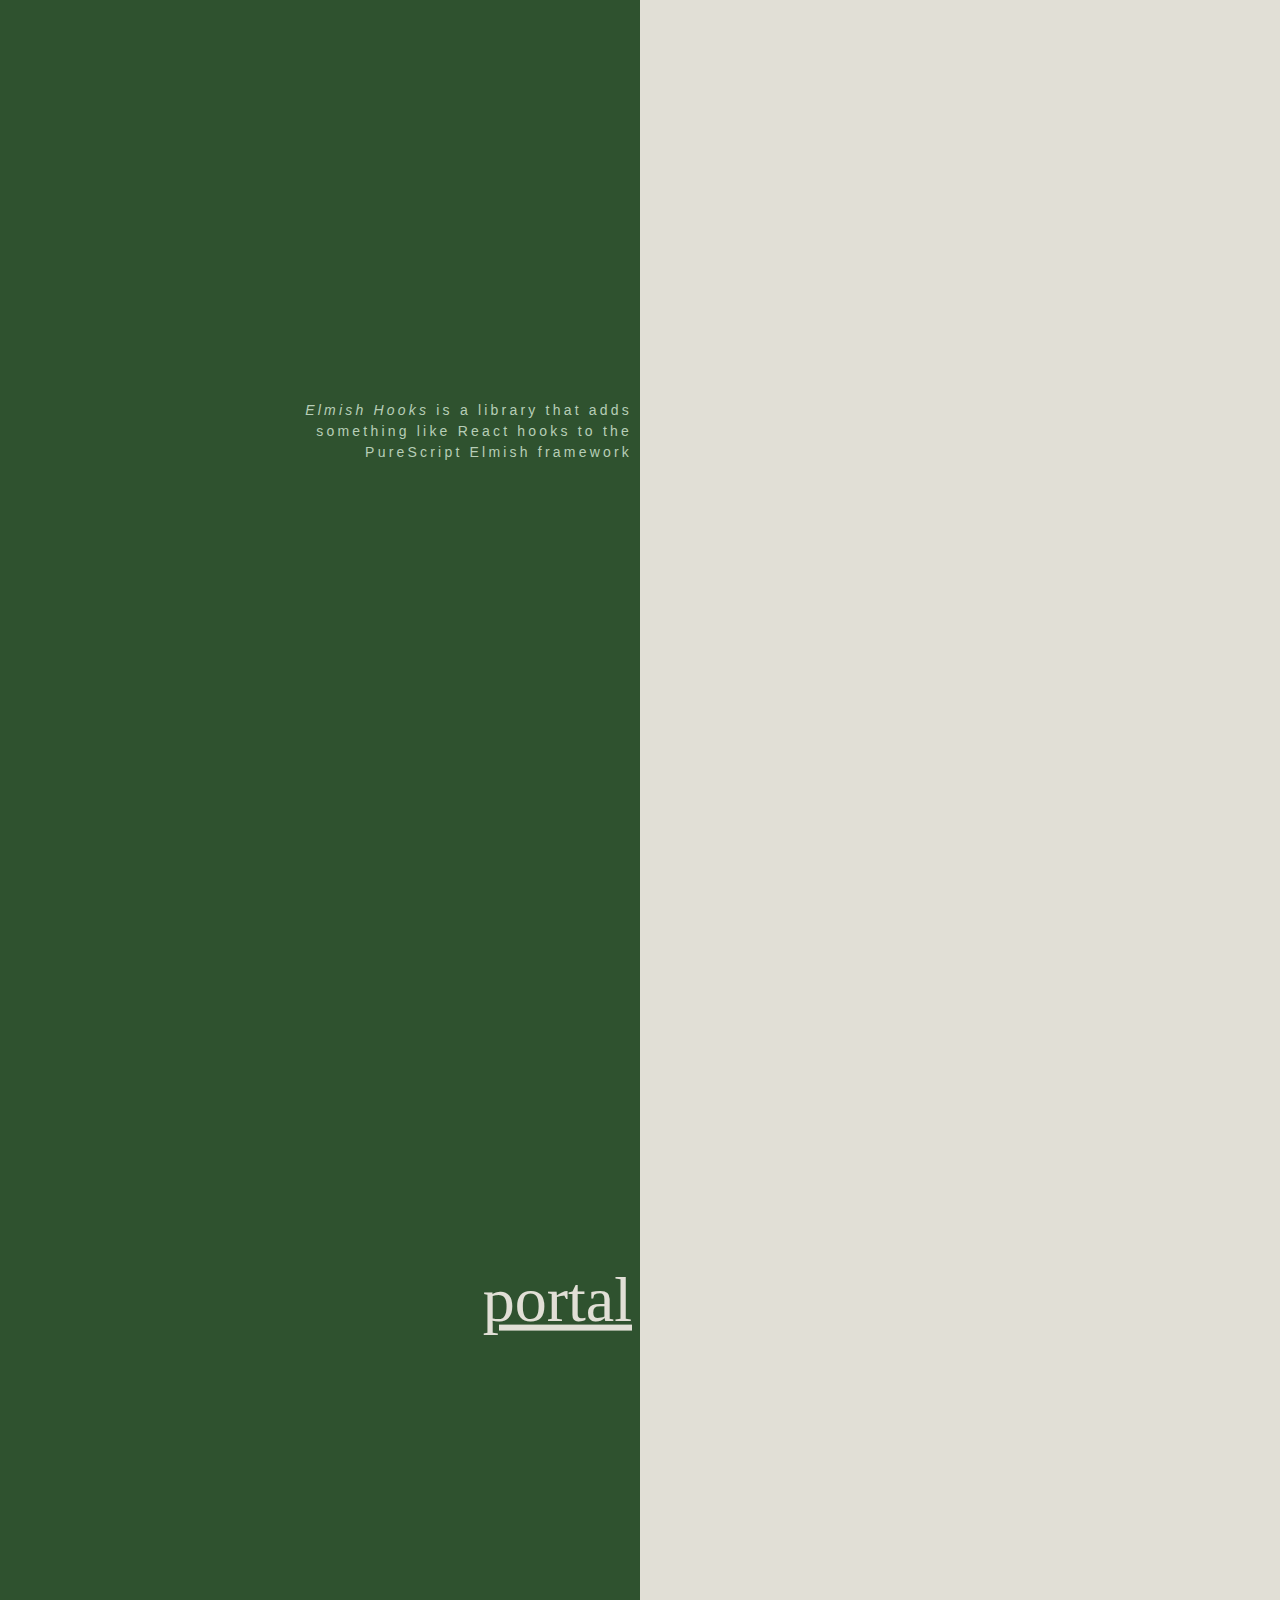
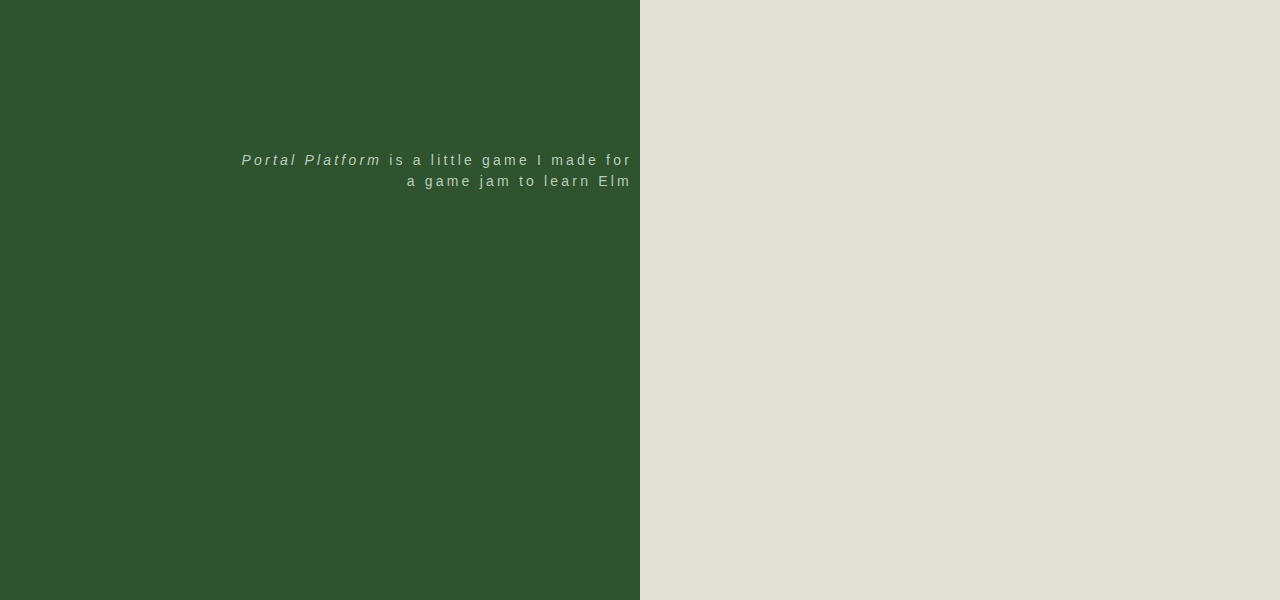
==== commit e4b2942a: "named themes" ====
--- a/index.html
+++ b/index.html
@@ -100,4 +100,19 @@
       </div>
     </div>
   </body>
+
+  <script type="text/javascript">
+    const themes = [
+      'cotton-candy',
+      'matcha-latte',
+      'old-necktie',
+      'stone-pool',
+      'creamsicle',
+      'mint-chocolate',
+      'blue-green',
+      'mossy-slate',
+    ]
+    const theme = themes[Math.floor(Math.random() * themes.length)]
+    document.body.classList.add(`theme-${theme}`)
+  </script>
 </html>
--- a/assets/stylesheets/theme.css
+++ b/assets/stylesheets/theme.css
@@ -1,9 +1,73 @@
 :root {
-  --bs-primary: rgb(18, 52, 110) !important;
-  --bs-primary-rgb: 18, 52, 110 !important;
-  --bs-secondary: rgb(213, 150, 167) !important;
-  --bs-secondary-rgb: 213, 150, 167 !important;
-  --accent-color: rgb(137, 166, 216) !important;
+  --bs-primary: rgb(18, 52, 110);
+  --bs-primary-rgb: 18, 52, 110;
+  --bs-secondary: rgb(213, 150, 167);
+  --bs-secondary-rgb: 213, 150, 167;
+  --accent-color: rgb(137, 166, 216);
+}
+
+.theme-cotton-candy {
+  --bs-primary: rgb(18, 52, 110);
+  --bs-primary-rgb: 18, 52, 110;
+  --bs-secondary: rgb(213, 150, 167);
+  --bs-secondary-rgb: 213, 150, 167;
+  --accent-color: rgb(137, 166, 216);
+}
+
+.theme-matcha-latte {
+  --bs-primary: rgb(47, 82, 47);
+  --bs-primary-rgb: 47, 82, 47;
+  --bs-secondary: rgb(225, 223, 214);
+  --bs-secondary-rgb: 225, 223, 214;
+  --accent-color: rgb(183, 206, 183);
+}
+
+.theme-old-necktie {
+  --bs-primary: rgb(0, 31, 63);
+  --bs-primary-rgb: 0, 31, 63;
+  --bs-secondary: rgb(203, 186, 97);
+  --bs-secondary-rgb: 203, 186, 97;
+  --accent-color: rgb(148, 183, 219);
+}
+
+.theme-stone-pool {
+  --bs-primary: rgb(51, 51, 51);
+  --bs-primary-rgb: 51, 51, 51;
+  --bs-secondary: rgb(73, 186, 152);
+  --bs-secondary-rgb: 73, 186, 152;
+  --accent-color: rgb(148, 183, 219);
+}
+
+.theme-creamsicle {
+  --bs-primary: rgb(255, 253, 242);
+  --bs-primary-rgb: 255, 253, 242;
+  --bs-secondary: rgb(255, 152, 0);
+  --bs-secondary-rgb: 255, 152, 0;
+  --accent-color: rgb(235, 174, 84);
+}
+
+.theme-mint-chocolate {
+  --bs-primary: rgb(152, 251, 152);
+  --bs-primary-rgb: 152, 251, 152;
+  --bs-secondary: rgb(64, 42, 0);
+  --bs-secondary-rgb: 64, 42, 0;
+  --accent-color: rgb(0, 100, 0);
+}
+
+.theme-blue-green {
+  --bs-primary: rgb(5, 76, 152);
+  --bs-primary-rgb: 5, 76, 152;
+  --bs-secondary: rgb(132, 211, 118);
+  --bs-secondary-rgb: 132, 211, 118;
+  --accent-color: rgb(145, 194, 246);
+}
+
+.theme-mossy-slate {
+  --bs-primary: rgb(51, 51, 51);
+  --bs-primary-rgb: 51, 51, 51;
+  --bs-secondary: rgb(102, 183, 88);
+  --bs-secondary-rgb: 102, 183, 88;
+  --accent-color: rgb(33, 109, 19);
 }
 
 body {
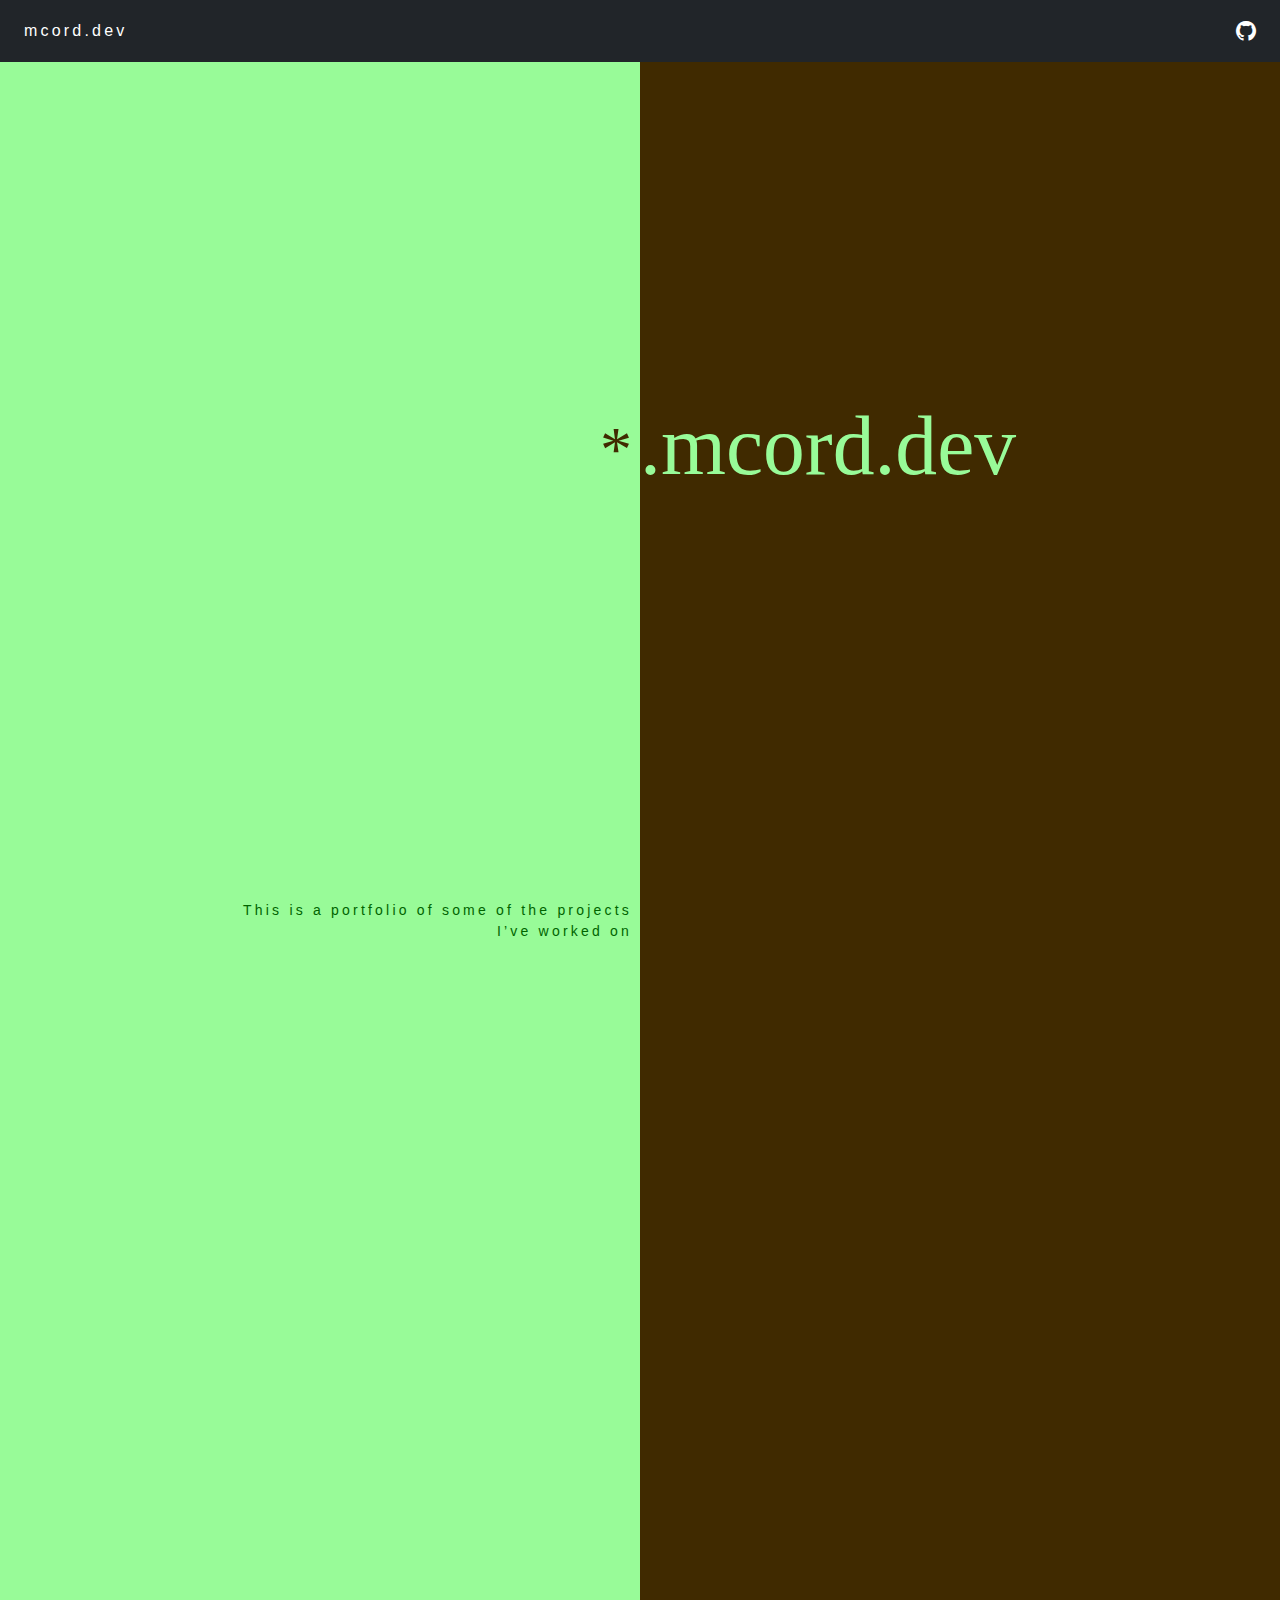
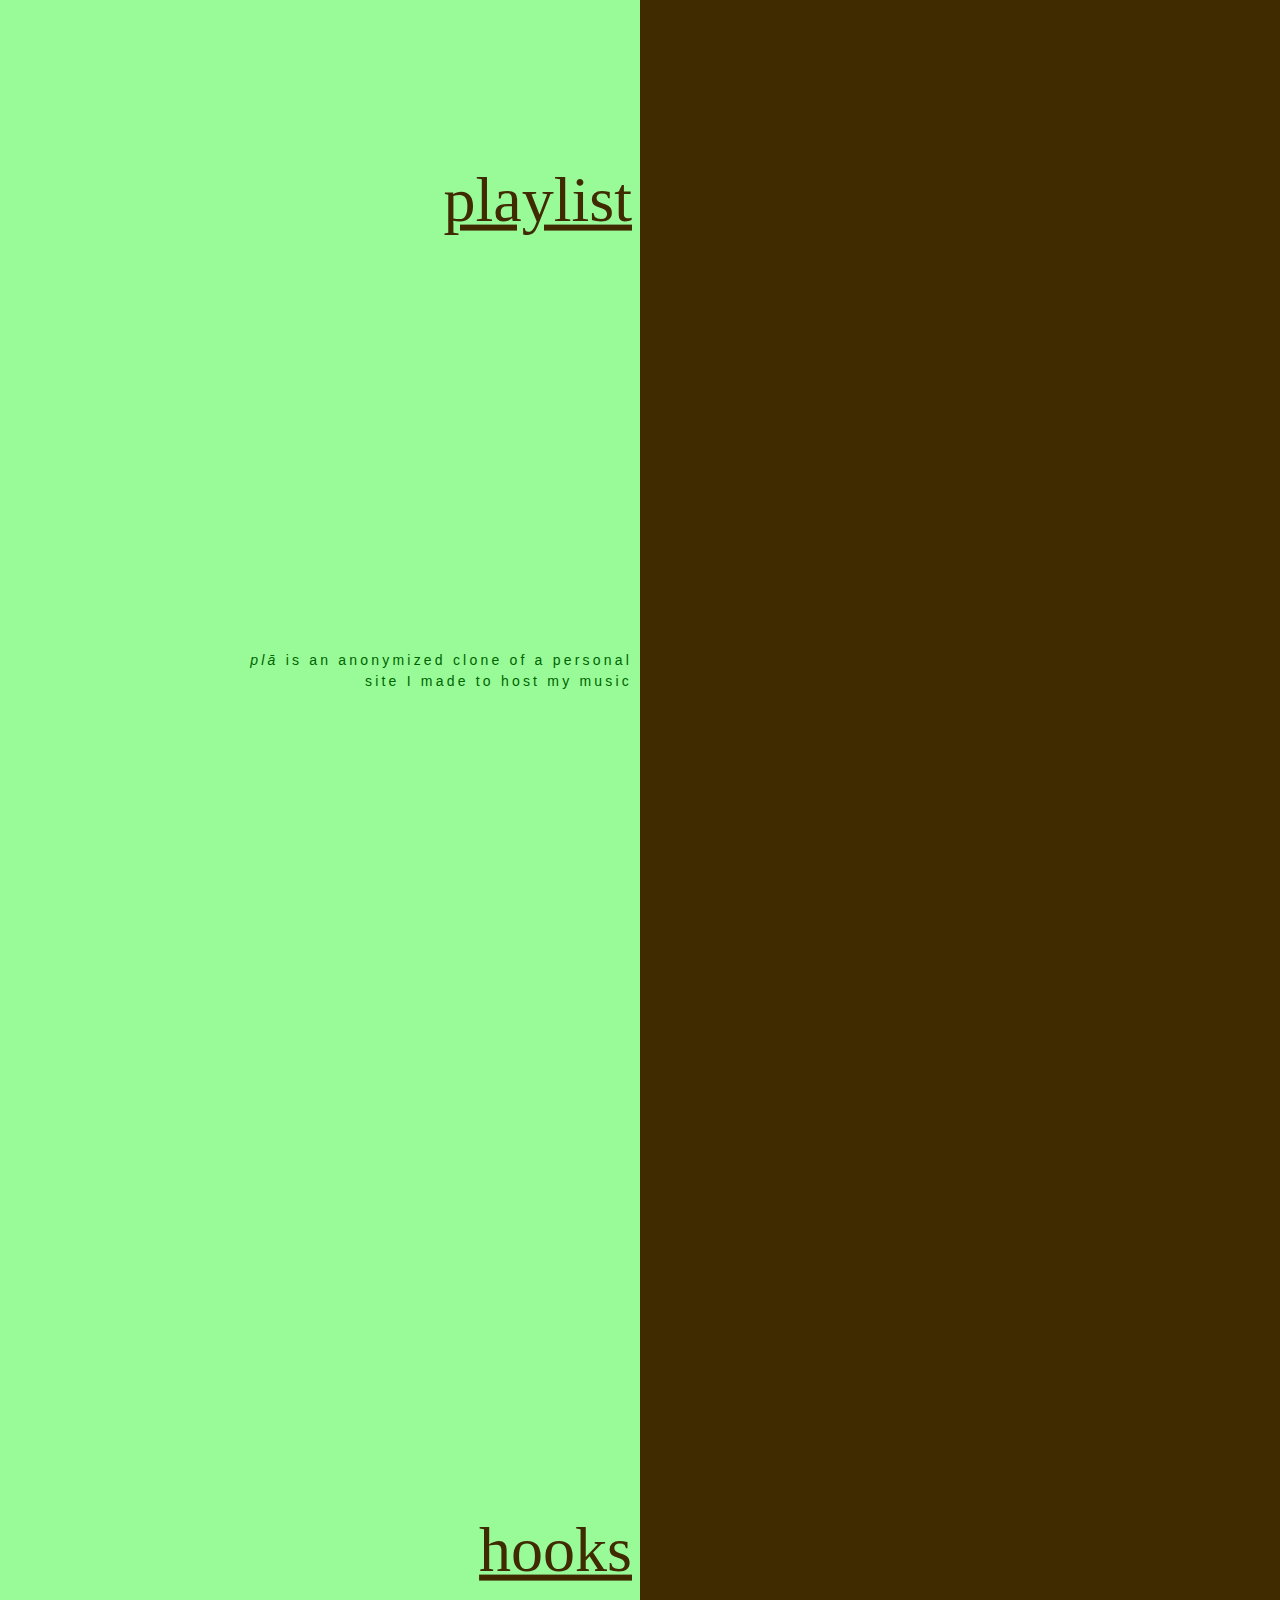
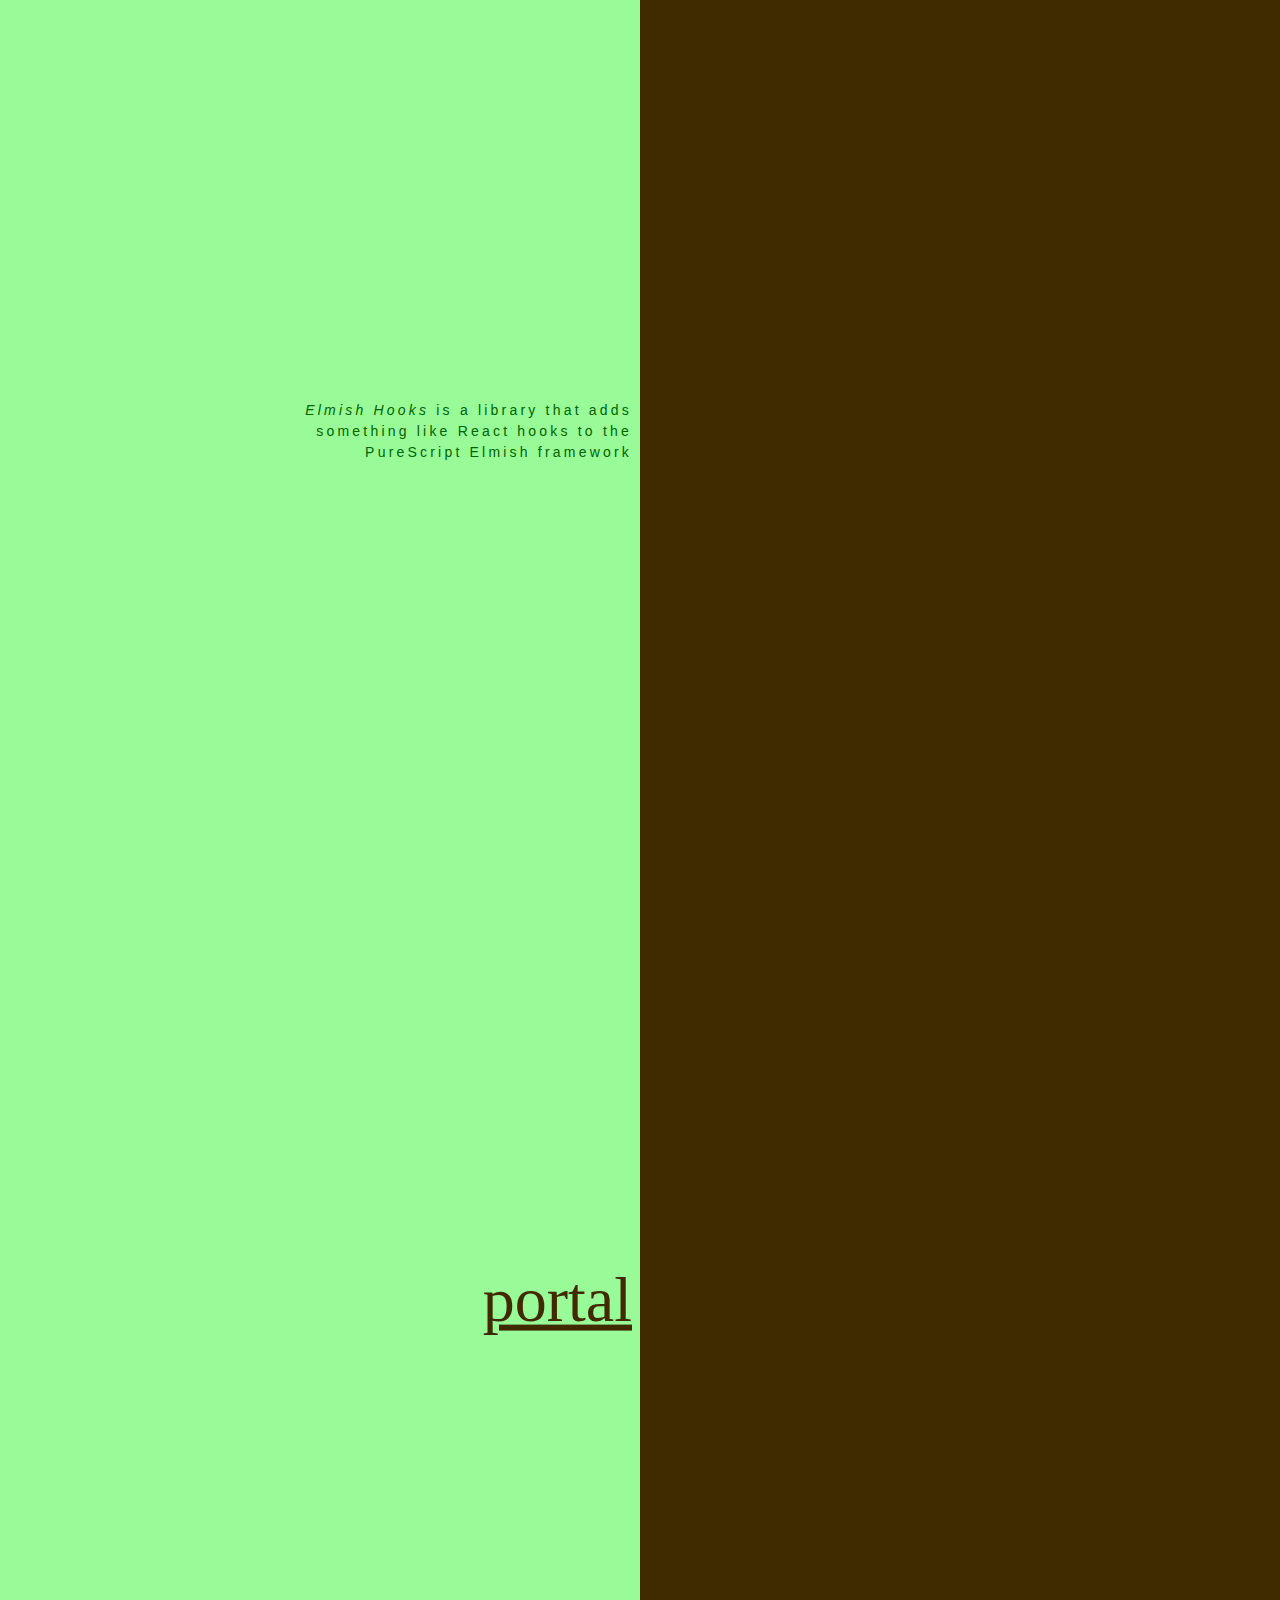
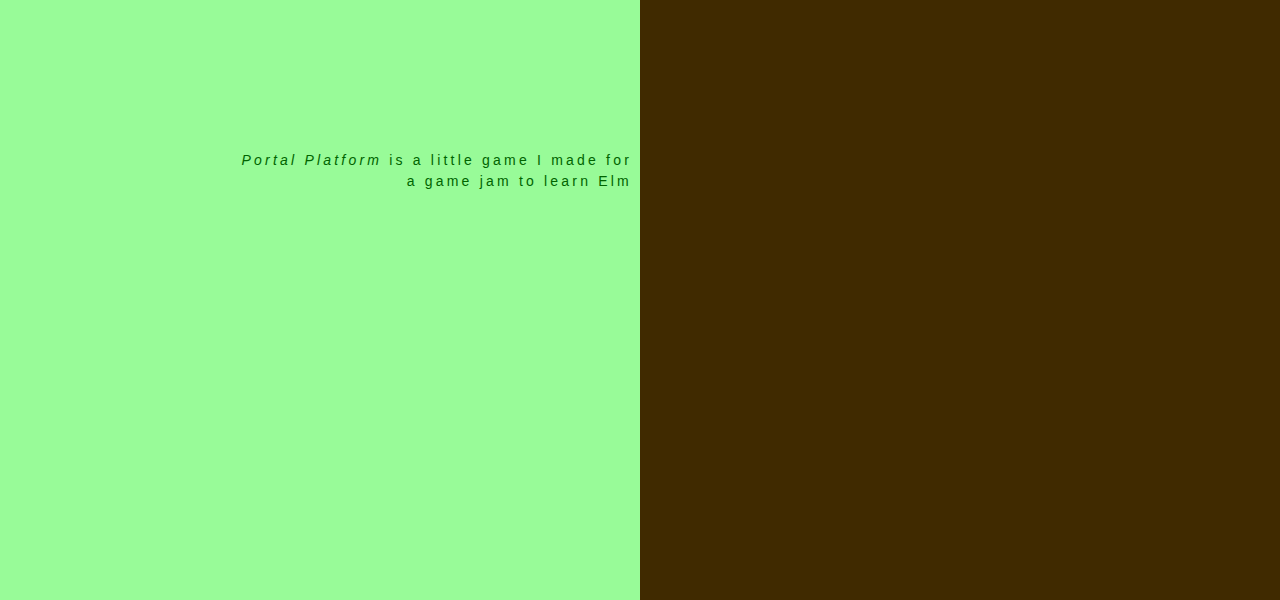
==== commit 9da7243b: "add autumn leaves" ====
--- a/index.html
+++ b/index.html
@@ -109,8 +109,11 @@
       'stone-pool',
       'creamsicle',
       'mint-chocolate',
-      'blue-green',
+      'marsh',
       'mossy-slate',
+      'smores',
+      'yin-yang',
+      'autumn-leaves',
     ]
     const theme = themes[Math.floor(Math.random() * themes.length)]
     document.body.classList.add(`theme-${theme}`)
--- a/assets/stylesheets/theme.css
+++ b/assets/stylesheets/theme.css
@@ -54,7 +54,7 @@
   --accent-color: rgb(0, 100, 0);
 }
 
-.theme-blue-green {
+.theme-marsh {
   --bs-primary: rgb(5, 76, 152);
   --bs-primary-rgb: 5, 76, 152;
   --bs-secondary: rgb(132, 211, 118);
@@ -68,6 +68,30 @@
   --bs-secondary: rgb(102, 183, 88);
   --bs-secondary-rgb: 102, 183, 88;
   --accent-color: rgb(33, 109, 19);
+}
+
+.theme-smores {
+  --bs-primary: rgb(102, 51, 0);
+  --bs-primary-rgb: 102, 51, 0;
+  --bs-secondary: rgb(255, 204, 0);
+  --bs-secondary-rgb: 255, 204, 0;
+  --accent-color: rgb(255, 244, 217);
+}
+
+.theme-yin-yang {
+  --bs-primary: rgb(234, 234, 234);
+  --bs-primary-rgb: 234, 234, 234;
+  --bs-secondary: rgb(17, 17, 17);
+  --bs-secondary-rgb: 17, 17, 17;
+  --accent-color: rgb(138, 138, 138);
+}
+
+.theme-autumn-leaves {
+  --bs-primary: rgb(224, 151, 56);
+  --bs-primary-rgb: 224, 151, 56;
+  --bs-secondary: rgb(80,35,15);
+  --bs-secondary-rgb: 80,35,15;
+  --accent-color: rgb(111, 8, 42);
 }
 
 body {
